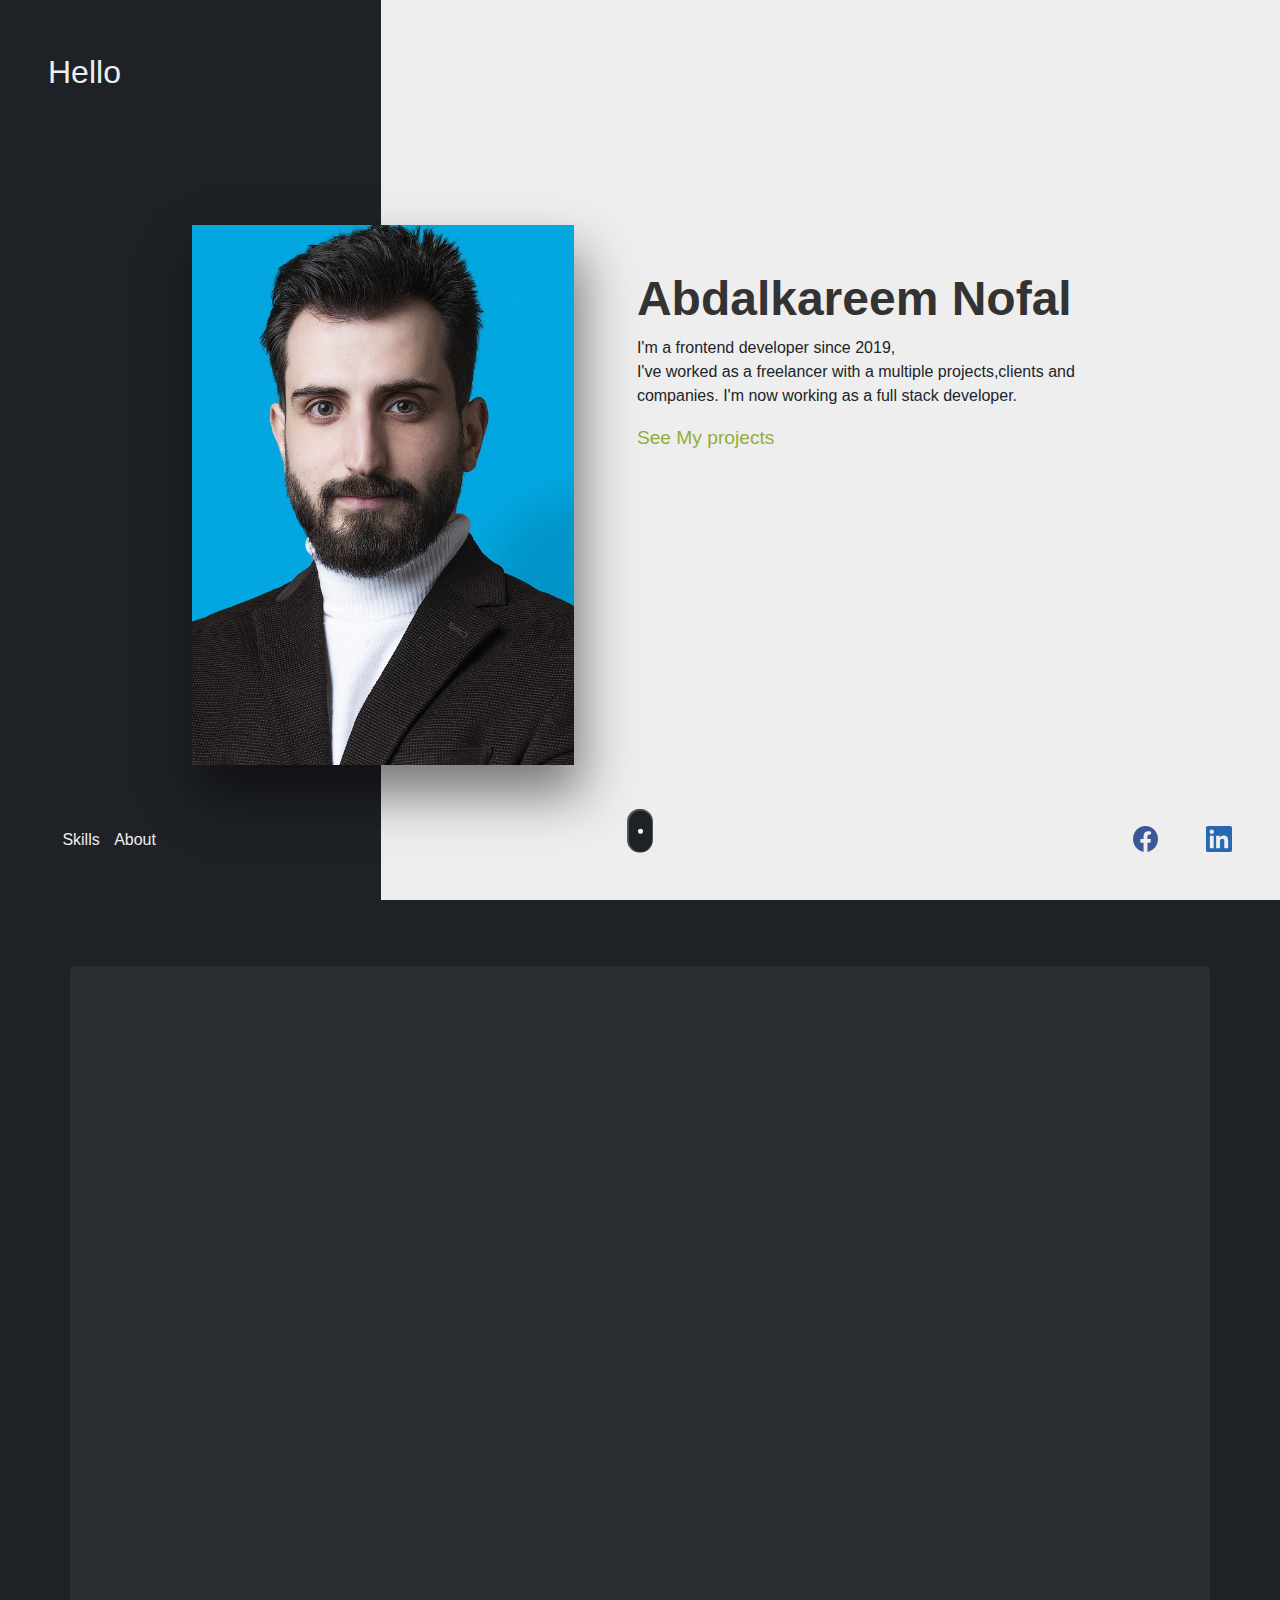
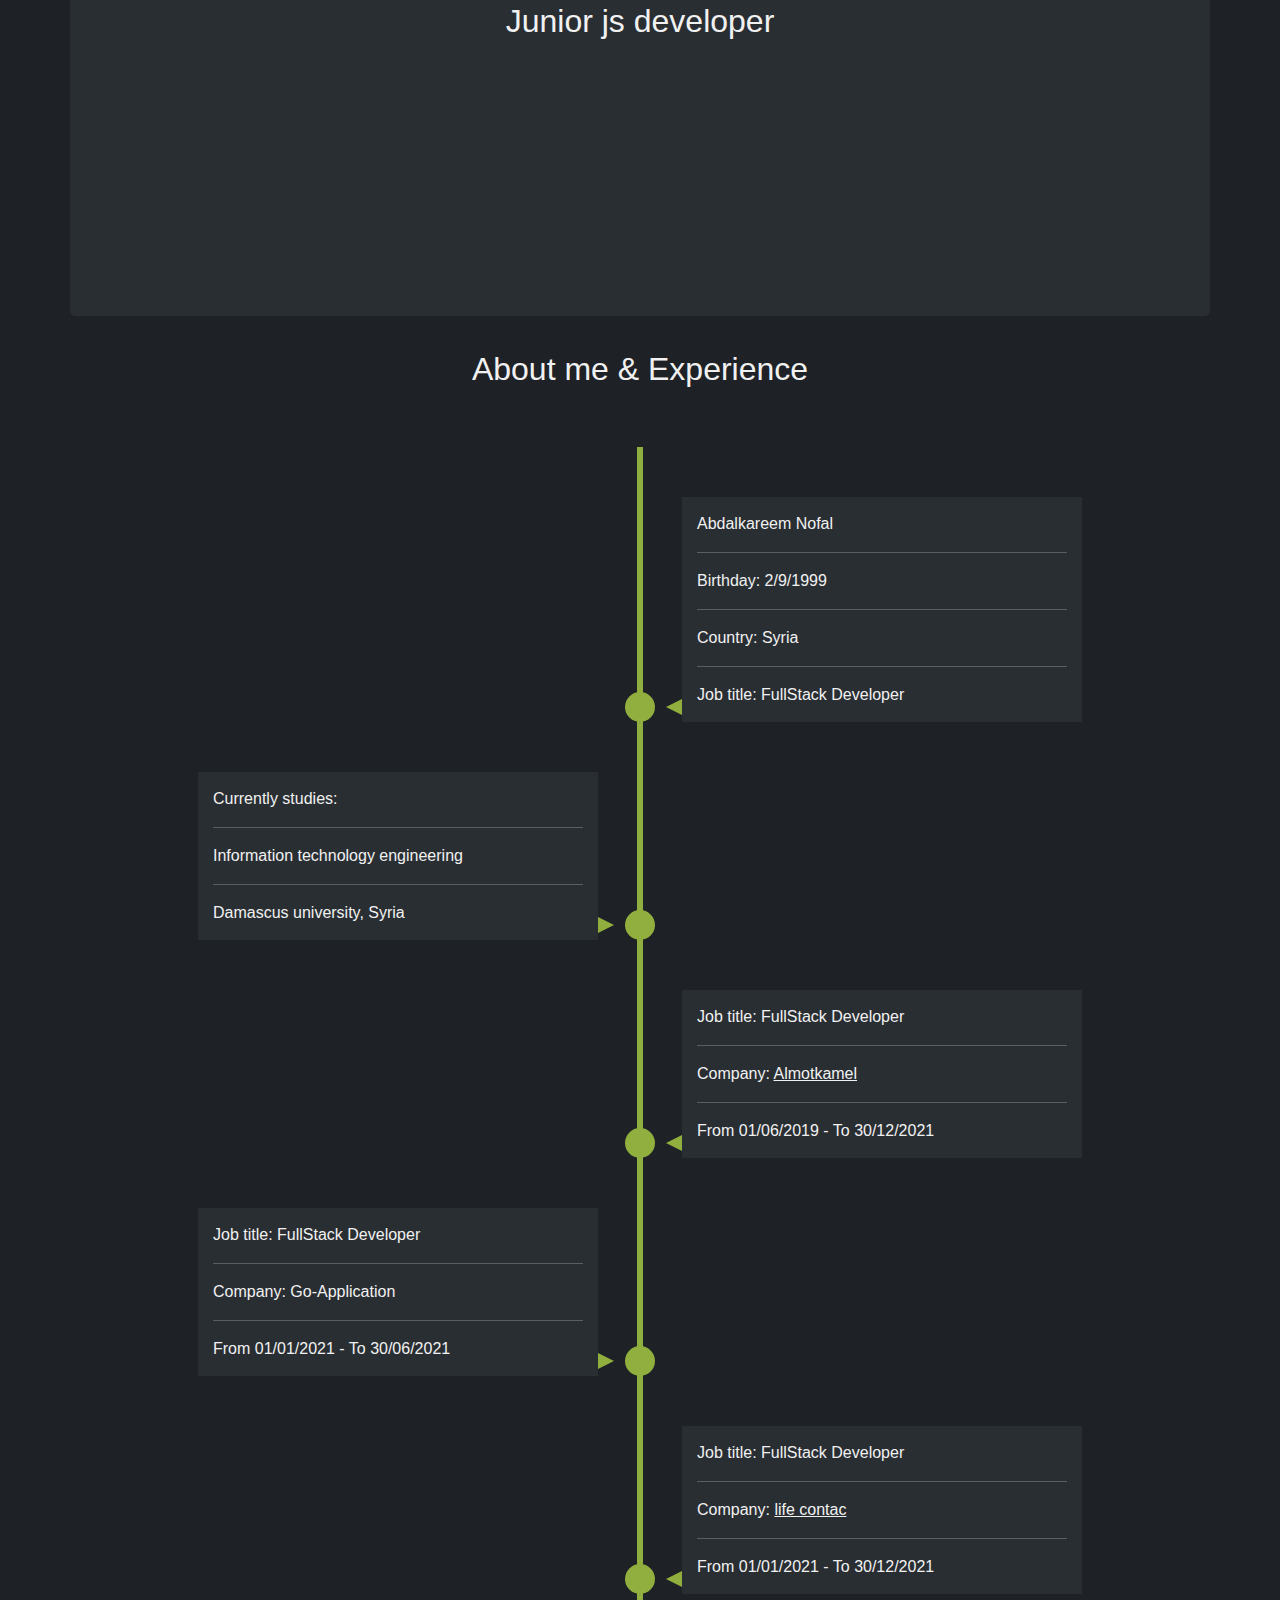
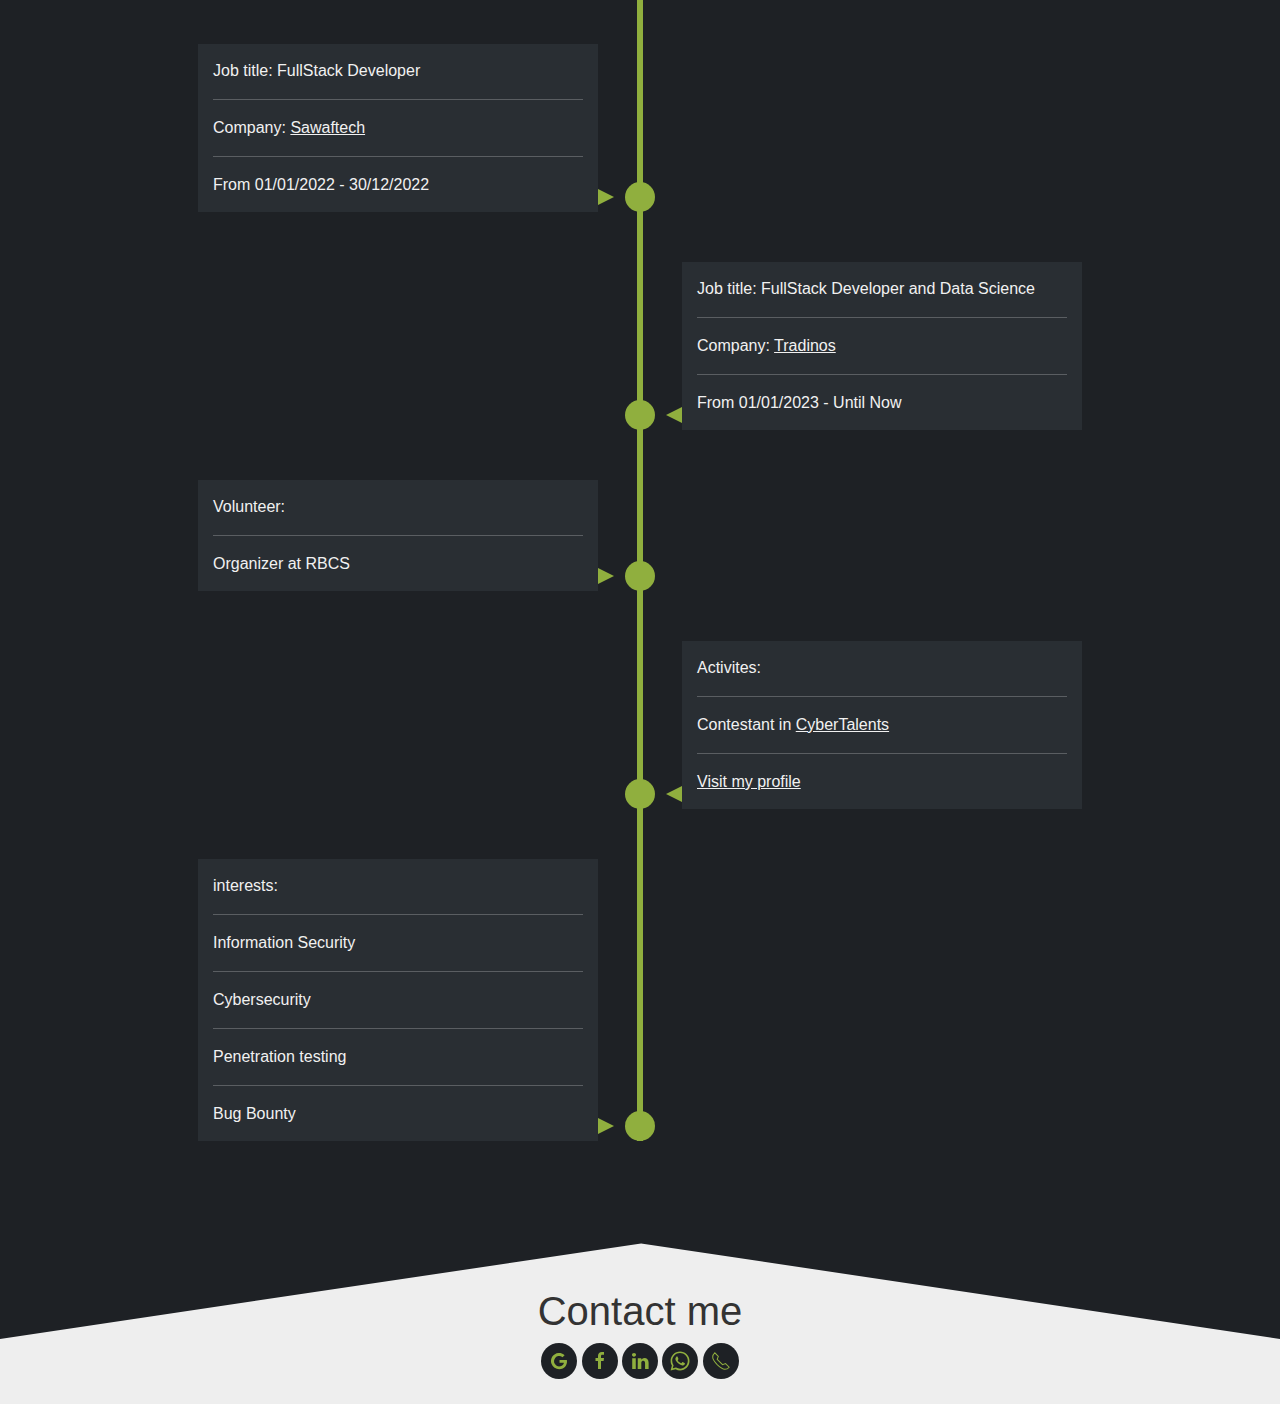
==== index.html @ e03458db "por" ====
<!DOCTYPE html>

<html lang="en" class="no-js"><head><meta http-equiv="Content-Type" content="text/html; charset=UTF-8"><style>.jquery-ripples { position: relative; z-index: 0; }</style>
    
    <meta name="viewport" content="width=device-width, initial-scale=1.0">
    <meta name="keywords" content="Frontend developer, Frontend, Front-end, web developement, web design, web designer, Freelancer, Frontend freelancer, React, Reactjs, Vue, VueJS">
    <meta http-equiv="X-UA-Compatible" content="ie=edge">
    <meta name="description" content="Abdalkareem Nofal, Frontend developer portfolio">
    <meta name="theme-color" content="#1e2125">
    <meta name="msapplication-navbutton-color" content="#1e2125">
    <meta name="apple-mobile-web-app-status-bar-style" content="#1e2125">
    <title>Abdalkareem Nofal</title>
    <link rel="stylesheet" type="text/css" href="./css/css">
    <link rel="stylesheet" href="./css/aos.css">
    <link rel="stylesheet" href="./css/uikit.min.css">
    <link rel="stylesheet" href="./css/bootstrap.min.css">
    <link rel="stylesheet" href="./css/style.css">
    <!-- Global site tag (gtag.js) - Google Analytics -->
    <script src="./files/f.txt"></script><script src="./files/f(1).txt" id="google_shimpl"></script><script async="" src="./js/js"></script>
    <script>
        window.dataLayer = window.dataLayer || [];
        function gtag(){dataLayer.push(arguments);}
        gtag('js', new Date());
        gtag('config', 'G-85FP126YG2');
    </script>
    <script data-ad-client="ca-pub-6898356428995171" async="" src="./files/f(2).txt" data-checked-head="true"></script>
<meta http-equiv="origin-trial" content="Az6AfRvI8mo7yiW5fLfj04W21t0ig6aMsGYpIqMTaX60H+b0DkO1uDr+7BrzMcimWzv/[base64]"><meta http-equiv="origin-trial" content="[base64]"><meta http-equiv="origin-trial" content="[base64]"><link rel="preload" href="./files/f(3).txt" as="script"><script type="text/javascript" src="./files/f(3).txt"></script></head>

<body data-aos-easing="ease" data-aos-duration="400" data-aos-delay="0" style="">
    <div class="preloader" style="display: none;">
        <div class="msg" style="animation-name: done;">Success</div>
        <div id="console"><p>&lt;link rel='stylesheet' href='css/style.css'&gt;</p><p>&lt;/head&gt;</p><p>&lt;body&gt;</p><p>&lt;h1&gt;Name: Abdalkareem Nofal&lt;/h1&gt;</p><p>&lt;h1&gt;Age: 24&lt;/h1&gt;</p><p>&lt;h1&gt;Job title: Frontend developer&lt;/h1&gt;</p><p>&lt;h1&gt;Nationality: Syrian&lt;/h1&gt;</p><p>&lt;h1&gt;Studying at faculty of information technology engineering, Damascus univerity</p><p>&lt;h1&gt;SKILLS:&lt;/h1&gt;</p><p>&lt;p&gt;HTML,HTML5,Canvas&lt;/p&gt;</p><p>&lt;p&gt;CSS,CSS3,Bootstrap,Uikit&lt;/p&gt;</p><p>&lt;p&gt;Javascript,jQuery&lt;/p&gt;</p><p>&lt;p&gt;PugJS,GulpJS,Webpack&lt;/p&gt;</p><p>&lt;p&gt;ReactJS,PreactJS,Gatsby,Material-ui,NextJS&lt;/p&gt;</p><p>&lt;p&gt;VueJS,NuxtJS,Vuetify&lt;/p&gt;</p><p>script src=jquery.js</p><p>script src=popper.js</p><p>script src=bootstrap.js</p><p>script src=uikit.js</p><p>script src=uikit-icons.js</p><p>script src=gsap.js</p><p>script src=particles.js</p><p>script src=aos.js</p><p>&lt;html&gt;</p><p>&lt;head&gt;</p><p>&lt;meta charset='UTF-8'&gt;</p><p>&lt;meta name='viewport' content='width=device-width, initial-scale=1.0'&gt;</p><p>&lt;title&gt;Abdalkareem Nofal&lt;/title&gt;</p><p>&lt;link rel='stylesheet' href='css/bootstrap.min.css'&gt;</p></div>
    </div>
    <section id="intro">
        <div class="containers">
            <div class="scroll-btn" style="opacity: 1; transform: translate(-50%, 0%) translate(0px, -2.2px);">
                <div class="mouse"></div>
            </div>
            <div class="left-container" style="width: 405px;">
                <div class="main-title" style="opacity: 1; transform: translate(0px, 0px);">Hello</div>
                <div class="info" style="opacity: 1; transform: translate(0px, 0px);">
                    <a href="#skillsS">Skills</a>
                    <a href="#about">About</a>
                </div>
            </div>
            <div class="right-container" style="opacity: 1; width: 956px;">
                <div class="first-block"></div>
                <div class="menu-container">
                    <div class="menu" style="opacity: 1; transform: translate(0px, 0px);">
                        <span></span>
                        <span></span>
                        <span></span>
                    </div>
                </div>
                <div class="story" style="opacity: 1; transform: translate(0px, 0px);">
                    <h1>Abdalkareem Nofal</h1>
                    <p>I'm a frontend developer since 2019,<br> I've worked as a freelancer with a multiple
                        projects,clients and companies. I'm now working as a full stack developer.
                    </p>
                    <a class="scrollTo" href="./pages/projects.html#projects">See My projects</a>
                    
                </div>
                <div class="social-container">
                    <li class="social">
                        <ul style="transform: translate(0px, 0px); opacity: 1;">
                            <a href="https://www.facebook.com/profile.php?id=100040370405775" target="_blank">
                                <img src="./images/facebook.svg" alt="">
                            </a>
                        </ul>
                        <ul style="transform: translate(0px, 0px); opacity: 1;">
                            <a href="https://www.linkedin.com/in/abdalkreem-nofal-61a94b1a9/" target="_blank">
                                <img src="./images/linkedin.svg" alt="">
                            </a>
                        </ul>
                    </li>
                </div>
            </div>
            <div class="center-container" style="transform: translate(0px, 0px); width: 382px;"></div>
        </div>
    </section>
    <section id="skills">
        <div class="container" id="particles-js">
            <div class="row" style="object-fit: contain;">
                
                <div class="skill" id="skillsS">
                    <div class="container-fluid">
                        <div class="row" style="object-fit: contain;">
                            <div class="col-md-12 text-center aos-init" data-aos="zoom-out">
                                <h2 class="mt-5">My techniques</h2>
                            </div>
                            <div class="col-md-3 col-sm-3 text-center aos-init" data-aos="zoom-out"  style="object-fit: contain;">
                                <img src="./images/html-5.svg" uk-tooltip="title: HTML, HTML5;pos: right" alt="" title="" aria-expanded="false" tabindex="0">
                            </div>

                            <div class="col-md-3 col-sm-3 text-center aos-init" data-aos="zoom-out"  style="object-fit: contain;">
                                <img src="./images/jquery-1.svg" class="jquery" uk-tooltip="title: JQuery;pos: right" alt="" title="" aria-expanded="false" tabindex="0">
                            </div>

                            <div class="col-md-3 col-sm-3 text-center aos-init" data-aos="zoom-in-up" style="object-fit: contain;">
                                <img src="./images/bootstrap-5-1.svg" uk-tooltip="title: Bootstrap CSS framework;pos: right" alt="" title="" aria-expanded="false" tabindex="0">
                            </div>
                            <div class="col-md-3 col-sm-3 text-center aos-init" data-aos="zoom-in-up" style="object-fit: contain;">
                                <img src="./images/javascript-4.svg" uk-tooltip="title: Javascript;pos: right" alt="" title="" aria-expanded="false" tabindex="0">
                            </div>
                            <div class="col-md-3 col-sm-3 text-center aos-init" data-aos="zoom-in-up" style="object-fit: contain;">
                                <img src="./images/php-logo.svg" class="jquery" uk-tooltip="title: PHP;pos: right" alt="" title="" aria-expanded="false" tabindex="0">
                            </div>
                            <div class="col-md-3 col-sm-3 text-center aos-init" data-aos="zoom-in-up" style="object-fit: contain;">
                                <img src="./images/python-logo.png" class="jquery" uk-tooltip="title: Python;pos: right" alt="" title="" aria-expanded="false" tabindex="0">
                            </div>
                            <div class="col-md-3 col-sm-3 text-center aos-init" data-aos="zoom-in-up" style="object-fit: contain;">
                                <img src="./images/css3.svg" class="jquery" uk-tooltip="title: CSS, CSS3;pos: right" alt="" title="" aria-expanded="false" tabindex="0" style="object-fit: contain;">
                            </div>
                            <!-- <div class="col-md-3 col-sm-3 text-center aos-init" data-aos="zoom-in-up">
                                <img src="./images/gulp.svg" uk-tooltip="title: GulpJS Task Runner;pos: left" alt="" title="" aria-expanded="false" tabindex="0">
                            </div>
                            <div class="col-md-3 col-sm-3 text-center aos-init" data-aos="zoom-out-up">
                                <img src="./images/gsap-greensock.svg" uk-tooltip="title: GreensockJS;pos: right" alt="" title="" aria-expanded="false" tabindex="0">
                            </div> -->
                            
                            <div class="col-md-3 col-sm-3 text-center aos-init" data-aos="zoom-out-up" style="object-fit: contain;">
                                <img src="./images/laravel.svg" uk-tooltip="title: Laravel framework;pos: left" title="" aria-expanded="false" tabindex="0">
                            </div>
                            <div class="col-md-3 col-sm-3 text-center aos-init" data-aos="zoom-out-up" style="object-fit: contain;">
                                <img src="./images/nodeJS.svg" uk-tooltip="title: Node JS;pos: left" title="" aria-expanded="false" tabindex="0">
                            </div>
                            <div class="col-md-3 col-sm-3 text-center aos-init" data-aos="zoom-out-up" style="object-fit: contain;">
                                <img src="./images/git.svg" uk-tooltip="title: Git version control;pos: right" class="jquery" title="" aria-expanded="false" tabindex="0">
                            </div>
                            <div class="col-md-3 col-sm-3 text-center aos-init" data-aos="zoom-out-up" style="object-fit: contain;">
                                <img src="./images/npm.svg" uk-tooltip="title: nodejs packages;pos: right" class="jquery" title="" aria-expanded="false" tabindex="0">
                            </div>
                            <div class="col-md-3 col-sm-3 text-center aos-init" data-aos="zoom-out-up" style="object-fit: contain;">
                                <img src="./images/babel-10.svg" uk-tooltip="title: ECMAScript;pos: right" class="jquery" title="" aria-expanded="false" tabindex="0">
                            </div>
                            <div class="col-md-3 col-sm-3 text-center aos-init" data-aos="zoom-out" style="object-fit: contain;">
                                <img src="./images/vue-9.svg" uk-tooltip="title: VueJS;pos: right" alt="" title="" aria-expanded="false" tabindex="0">
                            </div>

                            <div class="col-md-12 mt-5 text-center">
                                <h2>Junior js developer</h2>
                            </div>
                            <div class="col-md-3 col-sm-3 text-center aos-init" data-aos="zoom-out-up">
                                <img src="./images/material-ui-1.svg" uk-tooltip="title: MaterialUI - ReactJS;pos: right" alt="" title="" aria-expanded="false" tabindex="0">
                            </div>
                            <div class="col-md-3 col-sm-3 text-center aos-init" data-aos="zoom-out-up">
                                <img src="./images/vuetify.svg" uk-tooltip="title: Vuetify VueJS;pos: right" alt="" title="" aria-expanded="false" tabindex="0">
                            </div>
                            <div class="col-md-3 col-sm-3 text-center aos-init" data-aos="zoom-out">
                                <img src="./images/react-2.svg" uk-tooltip="title: ReactJS;pos: right" alt="" title="" aria-expanded="false" tabindex="0">
                            </div>
                            <!-- <div class="col-md-3 col-sm-3 text-center aos-init" data-aos="zoom-out">
                                <img src="./images/next-js-seeklogo.com.svg" uk-tooltip="title: Nextjs;pos: right" class="jquery" alt="" title="" aria-expanded="false" tabindex="0">
                            </div> -->
                            <!-- <div class="col-md-3 col-sm-3 text-center aos-init" data-aos="zoom-out">
                                <img src="./images/preact-seeklogo.com.svg" uk-tooltip="title: PreactJS;pos: right" alt="" title="" aria-expanded="false" tabindex="0">
                            </div> -->
                            <!-- <div class="col-md-3 col-sm-3 text-center aos-init" data-aos="zoom-out">
                                <img src="./images/Gatsby-Logo.svg" class="nuxt" uk-tooltip="title: Gatsby with ReactJS;pos: left" alt="" title="" aria-expanded="false" tabindex="0">
                            </div> -->
                           
                            <!-- <div class="col-md-3 col-sm-3 text-center aos-init" data-aos="zoom-out">
                                <img src="./images/nuxtjs-ar21.svg" class="nuxt" uk-tooltip="title: NuxtJS;pos: right" alt="" title="" aria-expanded="false" tabindex="0">
                            </div> -->
                            <div class="col-md-3 col-sm-3 text-center aos-init" data-aos="zoom-out">
                                <img src="./images/mongodb.svg" uk-tooltip="title: MongoDB;pos: right" alt="" title="" aria-expanded="false" tabindex="0">
                            </div>
                            <div class="col-md-3 col-sm-3 text-center aos-init" data-aos="zoom-out">
                                <img src="./images/webpack-icon.svg" uk-tooltip="title: Webpack;pos: right" alt="" title="" aria-expanded="false" tabindex="0">
                            </div>
                            
                        </div>
                    </div>
                </div>
                <section class="timeline">
                    <div class="text-center" id="about">
                        <h2>About me &amp; Experience</h2>
                    </div>
                    <ul>
                        <li class="in-view">
                            <div>
                                Abdalkareem Nofal
                                <hr>
                                Birthday: 2/9/1999
                                <hr>
                                Country: Syria
                                <hr>
                                Job title: FullStack Developer
                            </div>
                        </li>
                        <li class="in-view">
                            <div>
                                Currently studies:
                                <hr>
                                Information technology engineering
                                <hr>
                                Damascus university, Syria
                            </div>
                        </li>
                       
                        <li class="in-view">
                            <div>
                                Job title: FullStack Developer
                                <hr>
                                Company: <a href="https://almotkamel.com/" target="_blank" class="text-decoration-underline">Almotkamel</a>
                                <hr>
                                From 01/06/2019 - To 30/12/2021
                                
                            </div>
                        </li>
                        <li class="in-view">
                            <div>
                                Job title: FullStack Developer
                                <hr>
                                Company: Go-Application
                                <hr>
                                From 01/01/2021 - To 30/06/2021
                            </div>
                        </li>
                        <li class="in-view">
                            <div>
                                Job title: FullStack Developer
                                <hr>
                                Company:  <a href="https://www.lifecontac.com/" target="_blank" class="text-decoration-underline">life contac</a>
                                <hr>
                                From 01/01/2021 - To 30/12/2021
                            </div>
                        </li>
                        <li class="in-view">
                            <div>
                                Job title: FullStack Developer
                                <hr>
                                Company: <a href="https://sawaftech.com/" target="_blank" class="text-decoration-underline">Sawaftech</a>
                                <hr>
                                From 01/01/2022 - 30/12/2022
                            </div>
                        </li>
                        <li class="in-view">
                            <div>
                                Job title: FullStack Developer and Data Science
                                <hr>
                                Company: <a href="https://tradinos.com/" target="_blank" class="text-decoration-underline">Tradinos</a>
                                <hr>
                                From 01/01/2023 - Until Now
                            </div>
                        </li>
                        <li class="in-view">
                            <div>
                                Volunteer:
                                <hr>
                                Organizer at RBCS
                               </div>
                        </li>
                        <li class="in-view">
                            <div>
                                Activites:
                                <hr>
                                Contestant in <a href="https://cybertalents.com/" target="_blank" class="text-decoration-underline">CyberTalents</a>
                                <hr>
                                <a class="text-decoration-underline" target="_blank" href="https://cybertalents.com/members/abdalkreemNofal/profile">Visit my profile</a>
                            </div>
                        </li>
                        <li class="in-view">
                            <div>
                                interests:
                                <hr>
                                Information Security
                                <hr>
                                Cybersecurity
                                <hr>
                                Penetration testing
                                <hr>
                                Bug Bounty
                            </div>
                        </li>
                    </ul>
                </section>
            </div>
        <canvas class="particles-js-canvas-el" width="1356" height="5121" style="width: 100%; height: 100%;"></canvas></div>
    </section>
    <section id="contact">
        <div class="custom-shape-divider-top-1613751319">
            <svg data-name="Layer 1" xmlns="http://www.w3.org/2000/svg" viewBox="0 0 1200 120" preserveAspectRatio="none">
                <path d="M598.97 114.72L0 0 0 120 1200 120 1200 0 598.97 114.72z" class="shape-fill"></path>
            </svg>
        </div>
        <div class="text-center pt-5">
            <h1>Contact me</h1>
        </div>
        <div class="content">
            <a href="abdalkreemnofal09565@gmail.com" class="uk-icon-button uk-icon" uk-icon="google"><svg width="20" height="20" viewBox="0 0 20 20" xmlns="http://www.w3.org/2000/svg" data-svg="google"><path d="M17.86,9.09 C18.46,12.12 17.14,16.05 13.81,17.56 C9.45,19.53 4.13,17.68 2.47,12.87 C0.68,7.68 4.22,2.42 9.5,2.03 C11.57,1.88 13.42,2.37 15.05,3.65 C15.22,3.78 15.37,3.93 15.61,4.14 C14.9,4.81 14.23,5.45 13.5,6.14 C12.27,5.08 10.84,4.72 9.28,4.98 C8.12,5.17 7.16,5.76 6.37,6.63 C4.88,8.27 4.62,10.86 5.76,12.82 C6.95,14.87 9.17,15.8 11.57,15.25 C13.27,14.87 14.76,13.33 14.89,11.75 L10.51,11.75 L10.51,9.09 L17.86,9.09 L17.86,9.09 Z"></path></svg></a>
            <a href="https://www.facebook.com/profile.php?id=100040370405775" target="_blank" class="uk-icon-button uk-icon" uk-icon="facebook"><svg width="20" height="20" viewBox="0 0 20 20" xmlns="http://www.w3.org/2000/svg" data-svg="facebook"><path d="M11,10h2.6l0.4-3H11V5.3c0-0.9,0.2-1.5,1.5-1.5H14V1.1c-0.3,0-1-0.1-2.1-0.1C9.6,1,8,2.4,8,5v2H5.5v3H8v8h3V10z"></path></svg></a>
            <a href="https://www.linkedin.com/in/abdalkreem-nofal-61a94b1a9/" target="_blank" class="uk-icon-button uk-icon" uk-icon="linkedin"><svg width="20" height="20" viewBox="0 0 20 20" xmlns="http://www.w3.org/2000/svg" data-svg="linkedin"><path d="M5.77,17.89 L5.77,7.17 L2.21,7.17 L2.21,17.89 L5.77,17.89 L5.77,17.89 Z M3.99,5.71 C5.23,5.71 6.01,4.89 6.01,3.86 C5.99,2.8 5.24,2 4.02,2 C2.8,2 2,2.8 2,3.85 C2,4.88 2.77,5.7 3.97,5.7 L3.99,5.7 L3.99,5.71 L3.99,5.71 Z"></path><path d="M7.75,17.89 L11.31,17.89 L11.31,11.9 C11.31,11.58 11.33,11.26 11.43,11.03 C11.69,10.39 12.27,9.73 13.26,9.73 C14.55,9.73 15.06,10.71 15.06,12.15 L15.06,17.89 L18.62,17.89 L18.62,11.74 C18.62,8.45 16.86,6.92 14.52,6.92 C12.6,6.92 11.75,7.99 11.28,8.73 L11.3,8.73 L11.3,7.17 L7.75,7.17 C7.79,8.17 7.75,17.89 7.75,17.89 L7.75,17.89 L7.75,17.89 Z"></path></svg></a>
            <a href="https://wa.me/+963998554866/?text=Hello%20Abdalkareem!" target="_blank" class="uk-icon-button uk-icon" uk-icon="whatsapp"><svg width="20" height="20" viewBox="0 0 20 20" xmlns="http://www.w3.org/2000/svg" data-svg="whatsapp"><path d="M16.7,3.3c-1.8-1.8-4.1-2.8-6.7-2.8c-5.2,0-9.4,4.2-9.4,9.4c0,1.7,0.4,3.3,1.3,4.7l-1.3,4.9l5-1.3c1.4,0.8,2.9,1.2,4.5,1.2 l0,0l0,0c5.2,0,9.4-4.2,9.4-9.4C19.5,7.4,18.5,5,16.7,3.3 M10.1,17.7L10.1,17.7c-1.4,0-2.8-0.4-4-1.1l-0.3-0.2l-3,0.8l0.8-2.9 l-0.2-0.3c-0.8-1.2-1.2-2.7-1.2-4.2c0-4.3,3.5-7.8,7.8-7.8c2.1,0,4.1,0.8,5.5,2.3c1.5,1.5,2.3,3.4,2.3,5.5 C17.9,14.2,14.4,17.7,10.1,17.7 M14.4,11.9c-0.2-0.1-1.4-0.7-1.6-0.8c-0.2-0.1-0.4-0.1-0.5,0.1c-0.2,0.2-0.6,0.8-0.8,0.9 c-0.1,0.2-0.3,0.2-0.5,0.1c-0.2-0.1-1-0.4-1.9-1.2c-0.7-0.6-1.2-1.4-1.3-1.6c-0.1-0.2,0-0.4,0.1-0.5C8,8.8,8.1,8.7,8.2,8.5 c0.1-0.1,0.2-0.2,0.2-0.4c0.1-0.2,0-0.3,0-0.4C8.4,7.6,7.9,6.5,7.7,6C7.5,5.5,7.3,5.6,7.2,5.6c-0.1,0-0.3,0-0.4,0 c-0.2,0-0.4,0.1-0.6,0.3c-0.2,0.2-0.8,0.8-0.8,2c0,1.2,0.8,2.3,1,2.4c0.1,0.2,1.7,2.5,4,3.5c0.6,0.2,1,0.4,1.3,0.5 c0.6,0.2,1.1,0.2,1.5,0.1c0.5-0.1,1.4-0.6,1.6-1.1c0.2-0.5,0.2-1,0.1-1.1C14.8,12.1,14.6,12,14.4,11.9"></path></svg></a>
            <a href="tel: +963998554866" class="uk-icon-button uk-icon" uk-icon="receiver"><svg width="20" height="20" viewBox="0 0 20 20" xmlns="http://www.w3.org/2000/svg" data-svg="receiver"><path fill="none" stroke="#000" stroke-width="1.01" d="M6.189,13.611C8.134,15.525 11.097,18.239 13.867,18.257C16.47,18.275 18.2,16.241 18.2,16.241L14.509,12.551L11.539,13.639L6.189,8.29L7.313,5.355L3.76,1.8C3.76,1.8 1.732,3.537 1.7,6.092C1.667,8.809 4.347,11.738 6.189,13.611"></path></svg></a>
        </div>
    </section>
    <script src="./js/jquery-3.5.1.min.js"></script>
    <script src="./js/popper.min.js"></script>
    <script src="./js/bootstrap.min.js"></script>
    <script src="./js/uikit.min.js"></script>
    <script src="./js/uikit-icons.min.js"></script>
    <script src="./js/gsap.min.js"></script>
    <script src="./js/particles.min.js"></script>
    <script src="./js/aos.js"></script>
    <script src="./js/jquery.ripples-min.js"></script>
    <script type="text/javascript">
        var intervalID = window.setInterval(updateScreen, 200);
        var c = document.getElementById("console");
        var txt = [
            "<html>",
            "<head>",
            "<meta charset='UTF-8'>",
            "<meta name='viewport' content='width=device-width, initial-scale=1.0'>",
            "<title>Abdalkareem Nofal</title>",
            "<link rel='stylesheet' href='css/bootstrap.min.css'>",
            "<link rel='stylesheet' href='css/style.css'>",
            "</head>",
            "<body>",
            "<h1>Name: Abdalkareem Nofal</h1>",
            "<h1>Age: 24</h1>",
            "<h1>Job title: FullStack developer and data science </h1>",
            "<h1>Nationality: Syrian</h1>",
            "<h1>Studying at faculty of information technology engineering, Damascus univerity",
            "<h1>SKILLS:</h1>",
            "<p>HTML,HTML5,Canvas</p>",
            "<p>CSS,CSS3,Bootstrap,Uikit</p>",
            "<p>Javascript,jQuery</p>",
            "<p>vite,Webpack</p>",
            "<p>ReactJS,Material-ui,NextJS</p>",
            "<p>Laravel,Django,database</p>",
            "<p>VueJS,NuxtJS,Vuetify</p>",
            "<p>NodeJS, mongoDB</p>",
            "script src=jquery.js",
            "script src=bootstrap.js",

        ];
        var docfrag = document.createDocumentFragment();
        function updateScreen() {
            //Shuffle the "txt" array
            txt.push(txt.shift());
            //Rebuild document fragment
            txt.forEach(function (e) {
                var p = document.createElement("p");
                p.textContent = e;
                docfrag.appendChild(p);
            });
            //Clear DOM body
            while (c.firstChild) {
                c.removeChild(c.firstChild);
            }
            c.appendChild(docfrag);
        }

    </script>
    <script type="text/javascript">
        if (window.matchMedia("(max-width: 1000px)").matches) {
            $('.col-md-3').removeAttr("data-aos");
            $('.col-md-12').removeAttr("data-aos");
            $('.skill .col-md-3').css("width", "33.333%");
            $('.timeline ul li').addClass('in-view');
            $('.codepen').removeClass("data-default-tab").attr("data-default-tab", "result");
        }
        $(document).ready(function () {
            $('.scrollTo').click(function () {
                $('.visible').removeClass("visible");
                $('#projects').addClass("visible");
            });

            setTimeout(function () {
                clearInterval(intervalID);
                $('.msg').html("Success");
                $('.msg').css("animationName", "done");
                setTimeout(function () {
                    $('.preloader').slideUp();
                }, 500);
            }, 6000);

            setTimeout(function () {
                if (window.matchMedia("(min-width: 1000px)").matches) {
                    AOS.init();
                    TweenMax.from(".left-container", 2, {
                        width: "0",
                        ease: Expo.easeInOut
                    });
                    TweenMax.from(".right-container", 2, {
                        delay: 1.5,
                        width: "0",
                        opacity: "0",
                        ease: Expo.easeInOut
                    });
                    TweenMax.from(".center-container", 2, {
                        delay: 3,
                        width: "0",
                        x: -20,
                        ease: Expo.easeInOut
                    });
                    TweenMax.from(".main-title", 2, {
                        delay: 1.5,
                        y: 20,
                        opacity: 0,
                        ease: Expo.easeInOut
                    });
                    TweenMax.from(".info", 2, {
                        delay: 1.5,
                        y: 50,
                        opacity: 0,
                        scale: 2.5,
                        ease: Expo.easeInOut
                    });
                    TweenMax.from(".scroll-btn", 2, {
                        delay: 4.2,
                        y: 0,
                        opacity: 0,
                        scale: 2.5,
                        ease: Expo.easeInOut
                    });
                    TweenMax.from(".story", 2, {
                        delay: 2.5,
                        y: 20,
                        opacity: 0,
                        ease: Expo.easeInOut
                    });
                    TweenMax.from(".menu", 2, {
                        delay: 3.5,
                        y: 20,
                        opacity: 0,
                        rotation: 90,
                        ease: Expo.easeInOut
                    });
                    TweenMax.staggerFrom(
                        ".social ul",
                        2,
                        {
                            delay: 3.8,
                            opacity: 0,
                            y: 20,
                            ease: Expo.easeInOut
                        },
                        0.1
                    );

                    var items = document.querySelectorAll(".timeline li");
                    // check if an element is in viewport
                    function isElementInViewport(el) {
                        var rect = el.getBoundingClientRect();
                        return (
                            rect.top >= 0 &&
                            rect.left >= 0 &&
                            rect.bottom <= (window.innerHeight || document.documentElement.clientHeight) &&
                            rect.right <= (window.innerWidth || document.documentElement.clientWidth)
                        );
                    }

                    function callbackFunc() {
                        for (var i = 0; i < items.length; i++) {
                            if (isElementInViewport(items[i])) {
                                items[i].classList.add("in-view");
                            }
                        }
                    }

                    // listen for events
                    window.addEventListener("load", callbackFunc);
                    window.addEventListener("resize", callbackFunc);
                    window.addEventListener("scroll", callbackFunc);

                    particlesJS("particles-js", { "particles": { "number": { "value": 100, "density": { "enable": true, "value_area": 800 } }, "color": { "value": "#9acc14" }, "shape": { "type": "circle", "stroke": { "width": 0, "color": "#000000" }, "polygon": { "nb_sides": 5 }, "image": { "src": "img/github.svg", "width": 100, "height": 100 } }, "opacity": { "value": 0.5, "random": false, "anim": { "enable": false, "speed": 1, "opacity_min": 0.1, "sync": false } }, "size": { "value": 1, "random": true, "anim": { "enable": false, "speed": 40, "size_min": 0.1, "sync": false } }, "line_linked": { "enable": true, "distance": 150, "color": "#9acc14", "opacity": 0.4, "width": 1 }, "move": { "enable": true, "speed": 2, "direction": "none", "random": false, "straight": false, "out_mode": "out", "bounce": false, "attract": { "enable": false, "rotateX": 600, "rotateY": 1200 } } }, "interactivity": { "detect_on": "canvas", "events": { "onhover": { "enable": false, "mode": "repulse" }, "onclick": { "enable": false, "mode": "push" }, "resize": true }, "modes": { "grab": { "distance": 400, "line_linked": { "opacity": 1 } }, "bubble": { "distance": 400, "size": 40, "duration": 2, "opacity": 8, "speed": 3 }, "repulse": { "distance": 200, "duration": 0.4 }, "push": { "particles_nb": 4 }, "remove": { "particles_nb": 2 } } }, "retina_detect": true });
                }
                else {
                    particlesJS("particles-js", { "particles": { "number": { "value": 100, "density": { "enable": true, "value_area": 800 } }, "color": { "value": "#9acc14" }, "shape": { "type": "circle", "stroke": { "width": 0, "color": "#000000" }, "polygon": { "nb_sides": 5 }, "image": { "src": "img/github.svg", "width": 100, "height": 100 } }, "opacity": { "value": 0.5, "random": false, "anim": { "enable": false, "speed": 1, "opacity_min": 0.1, "sync": false } }, "size": { "value": 1, "random": true, "anim": { "enable": false, "speed": 40, "size_min": 0.1, "sync": false } }, "line_linked": { "enable": true, "distance": 150, "color": "#9acc14", "opacity": 0.4, "width": 1 }, "move": { "enable": false, "speed": 2, "direction": "none", "random": false, "straight": false, "out_mode": "out", "bounce": false, "attract": { "enable": false, "rotateX": 600, "rotateY": 1200 } } }, "interactivity": { "detect_on": "canvas", "events": { "onhover": { "enable": false, "mode": "repulse" }, "onclick": { "enable": false, "mode": "push" }, "resize": true }, "modes": { "grab": { "distance": 400, "line_linked": { "opacity": 1 } }, "bubble": { "distance": 400, "size": 40, "duration": 2, "opacity": 8, "speed": 3 }, "repulse": { "distance": 200, "duration": 0.4 }, "push": { "particles_nb": 4 }, "remove": { "particles_nb": 2 } } }, "retina_detect": true });
                }

            }, 6500);

        });
    </script>



<!-- <ins class="adsbygoogle adsbygoogle-noablate" data-adsbygoogle-status="done" style="display: none !important;" data-ad-status="unfilled"><div id="aswift_0_host" style="border: none; height: 0px; width: 0px; margin: 0px; padding: 0px; position: relative; visibility: visible; background-color: transparent; display: inline-block;" tabindex="0" title="Advertisement" aria-label="Advertisement"><iframe id="aswift_0" name="aswift_0" style="left:0;position:absolute;top:0;border:0;width:undefinedpx;height:undefinedpx;" sandbox="allow-forms allow-popups allow-popups-to-escape-sandbox allow-same-origin allow-scripts allow-top-navigation-by-user-activation" frameborder="0" marginwidth="0" marginheight="0" vspace="0" hspace="0" allowtransparency="true" scrolling="no" src="./pages/ads.html" data-google-container-id="a!1" data-load-complete="true"></iframe></div></ins><iframe src="./pages/aframe.html" width="0" height="0" style="display: none;"></iframe></body><iframe id="google_esf" name="google_esf" src="./pages/zrt_lookup.html" style="display: none;"></iframe></html> -->
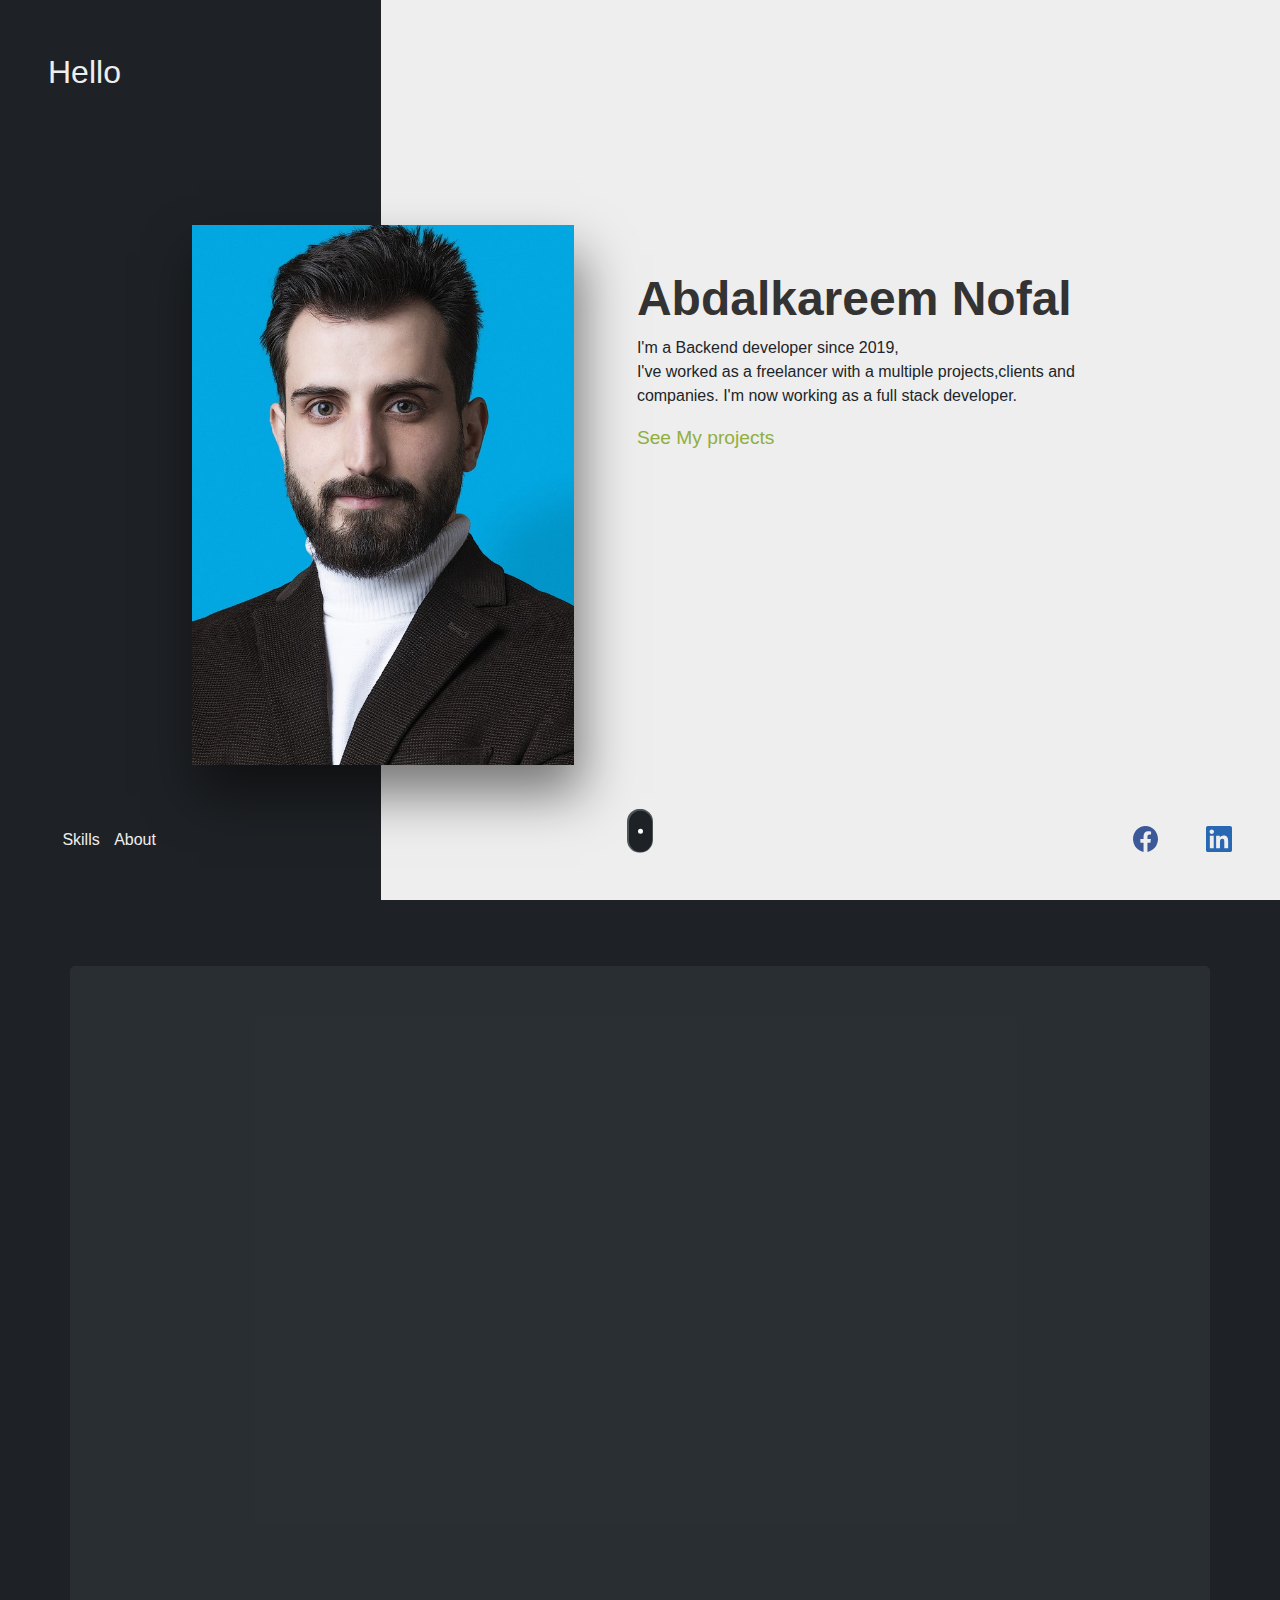
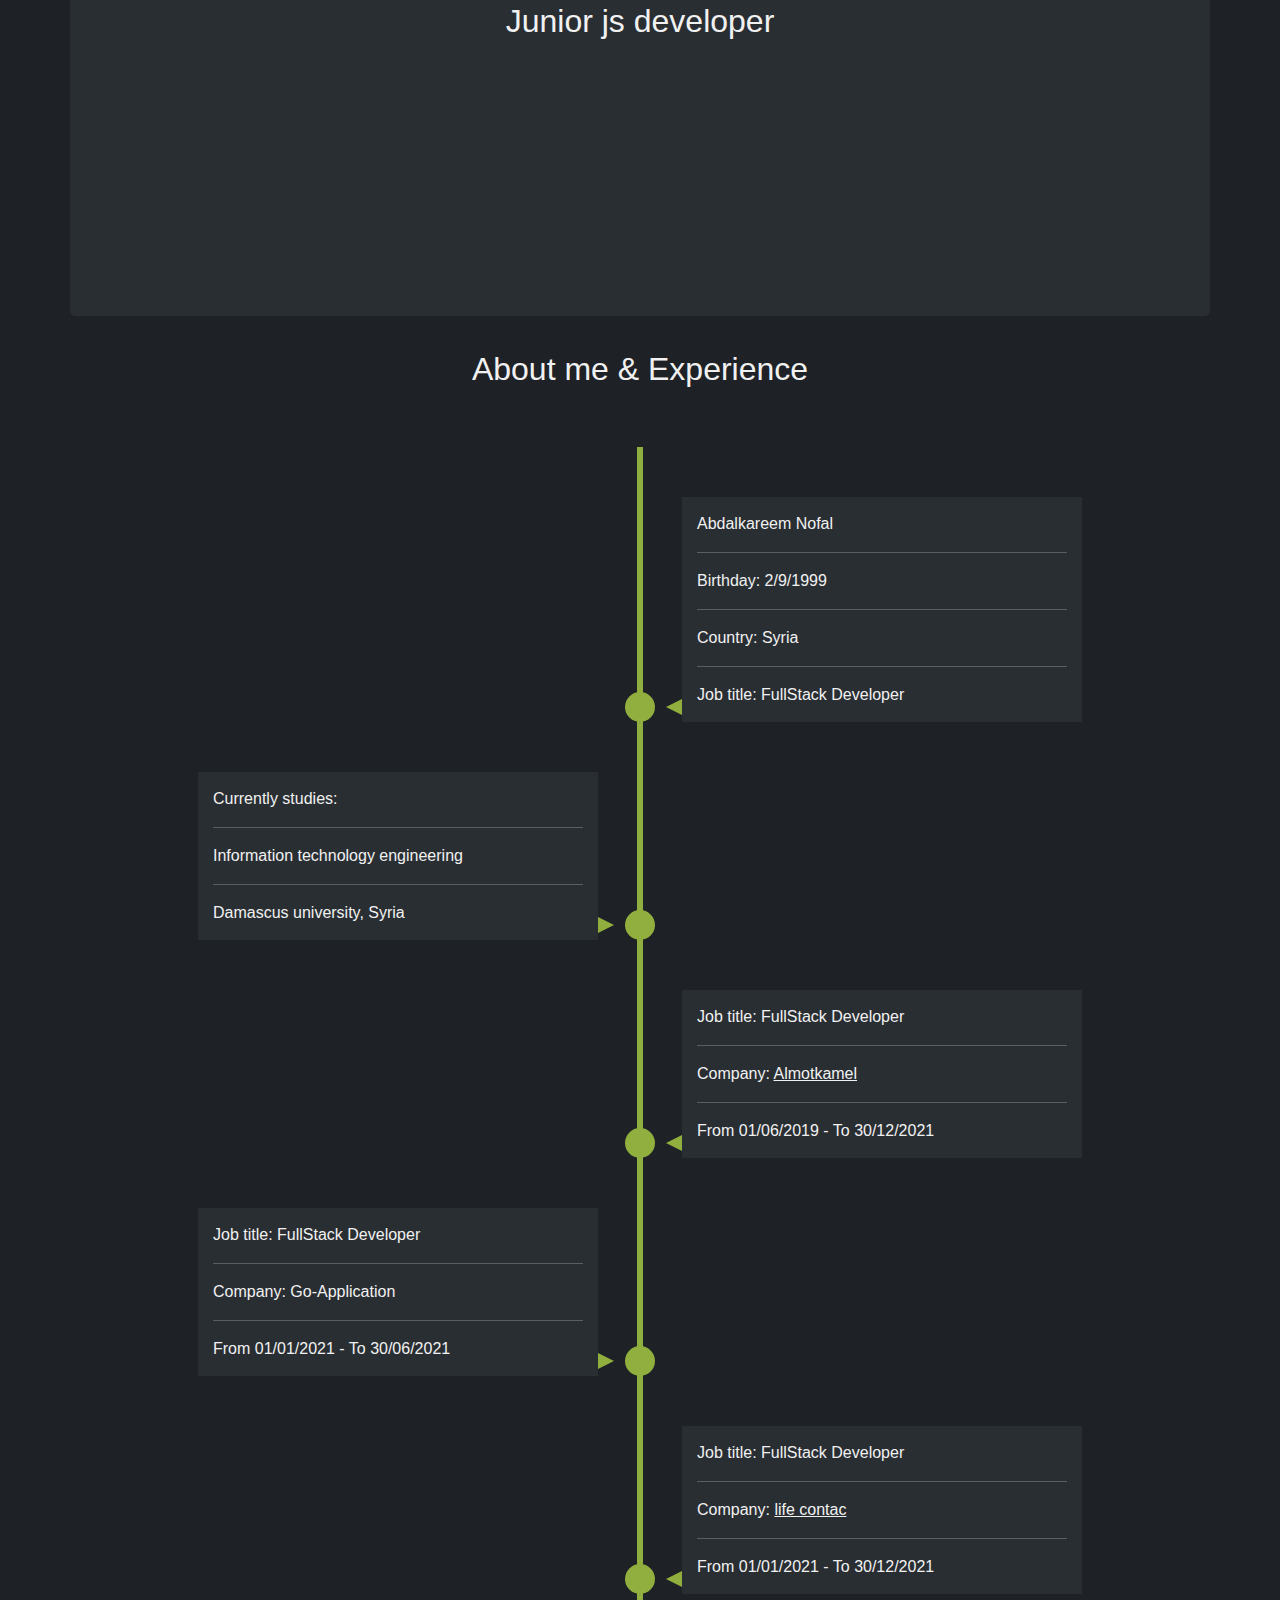
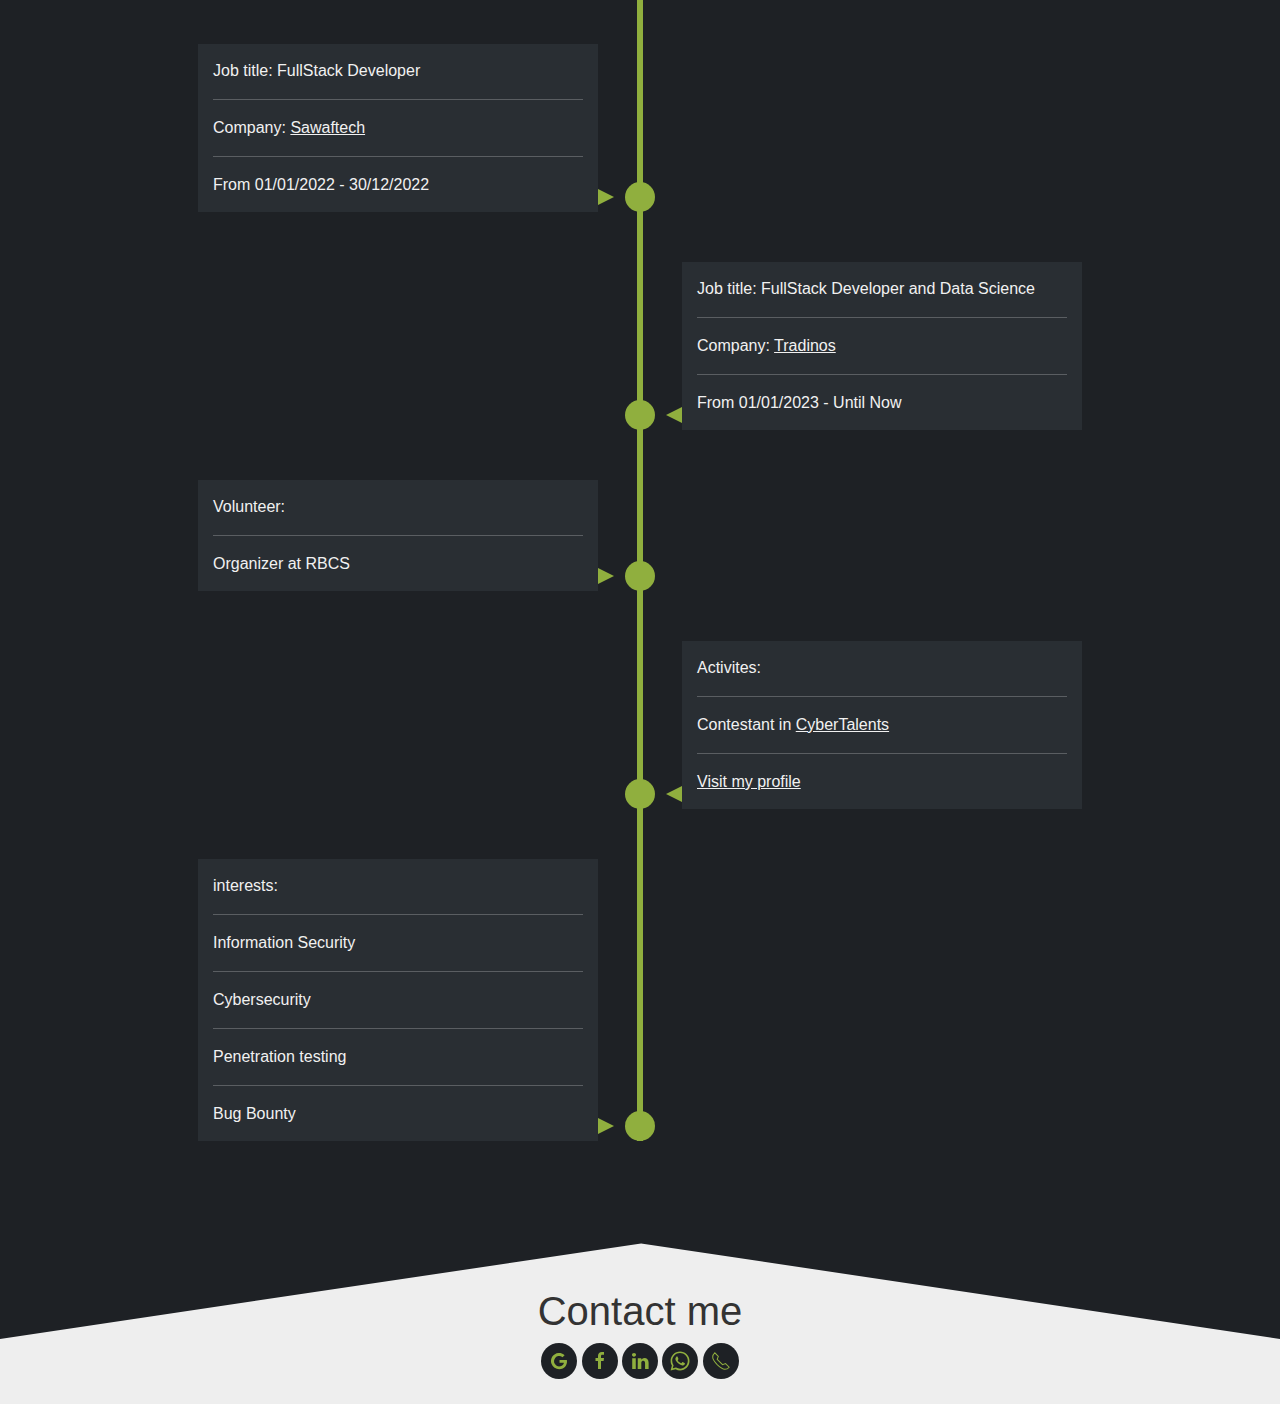
==== commit 1d9cb18c: "por" ====
--- a/index.html
+++ b/index.html
@@ -54,7 +54,7 @@
                 </div>
                 <div class="story" style="opacity: 1; transform: translate(0px, 0px);">
                     <h1>Abdalkareem Nofal</h1>
-                    <p>I'm a frontend developer since 2019,<br> I've worked as a freelancer with a multiple
+                    <p>I'm a Backend developer since 2019,<br> I've worked as a freelancer with a multiple
                         projects,clients and companies. I'm now working as a full stack developer.
                     </p>
                     <a class="scrollTo" href="./pages/projects.html#projects">See My projects</a>
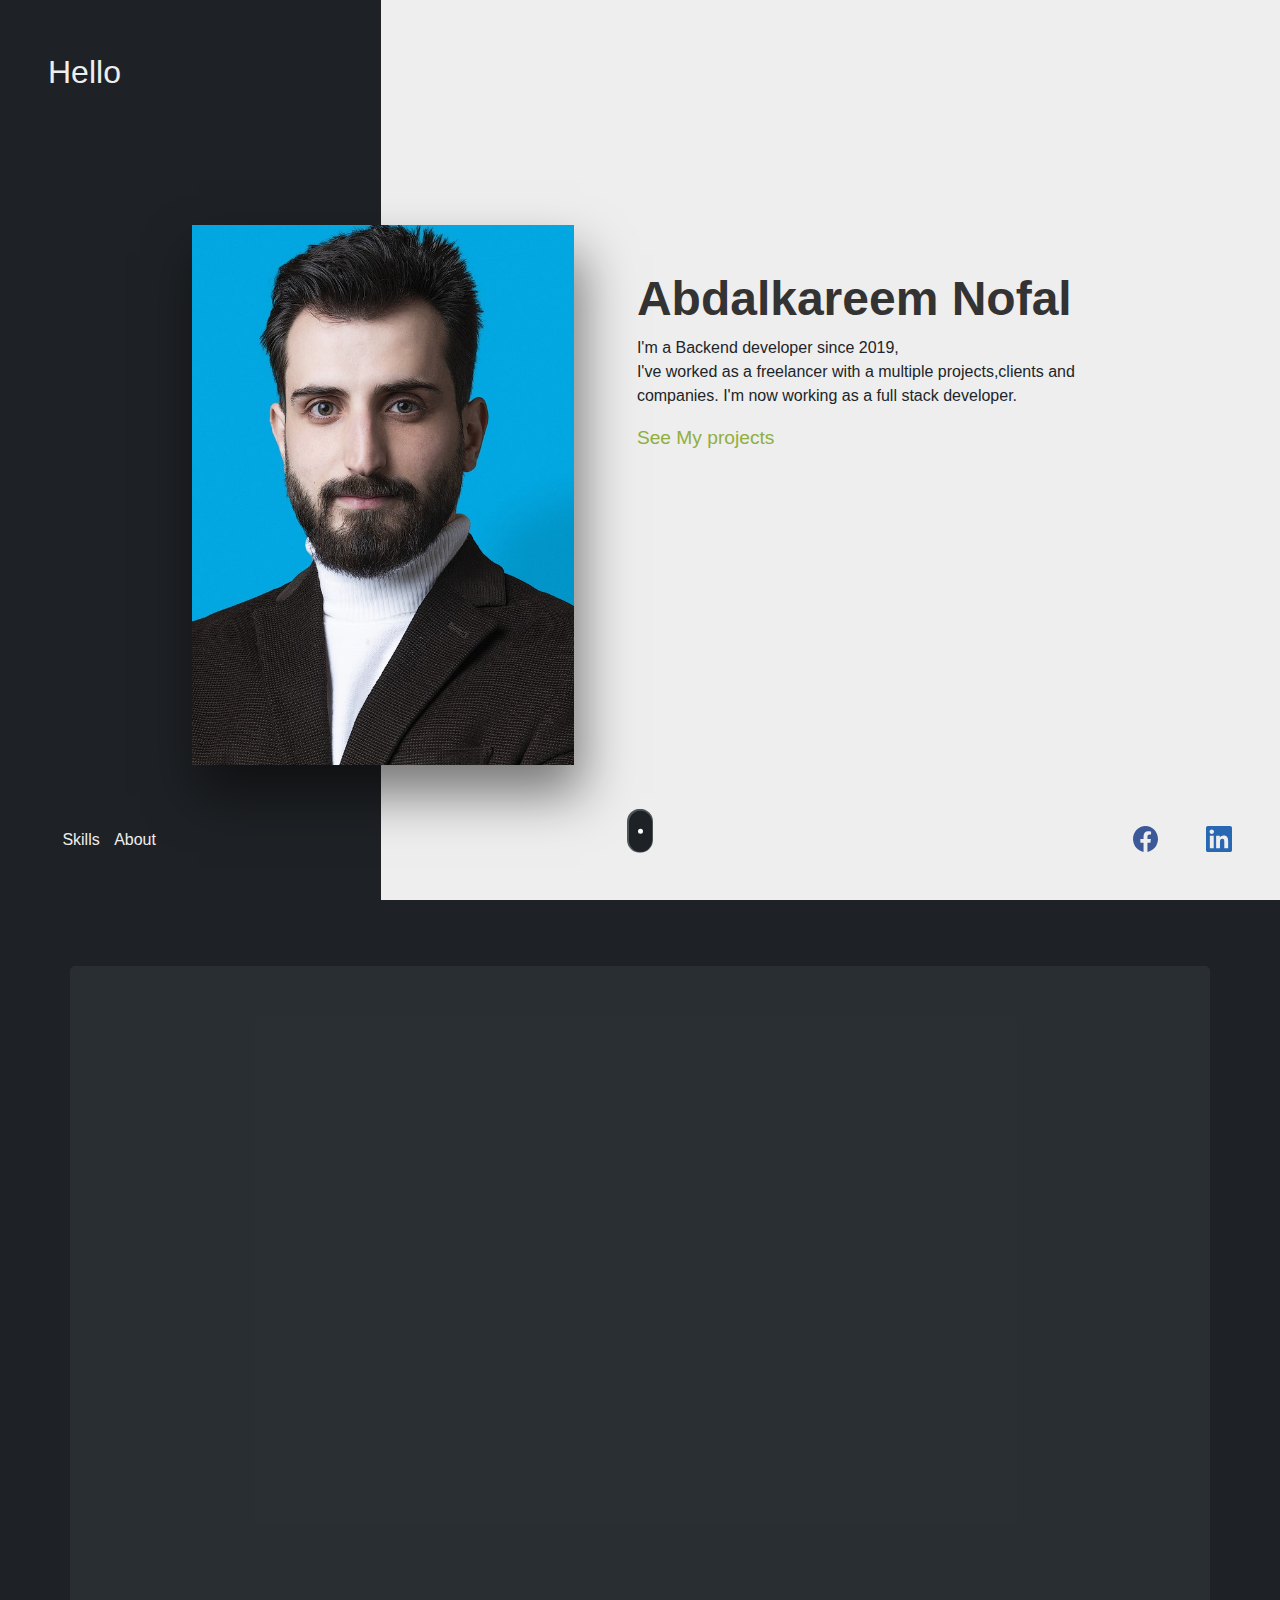
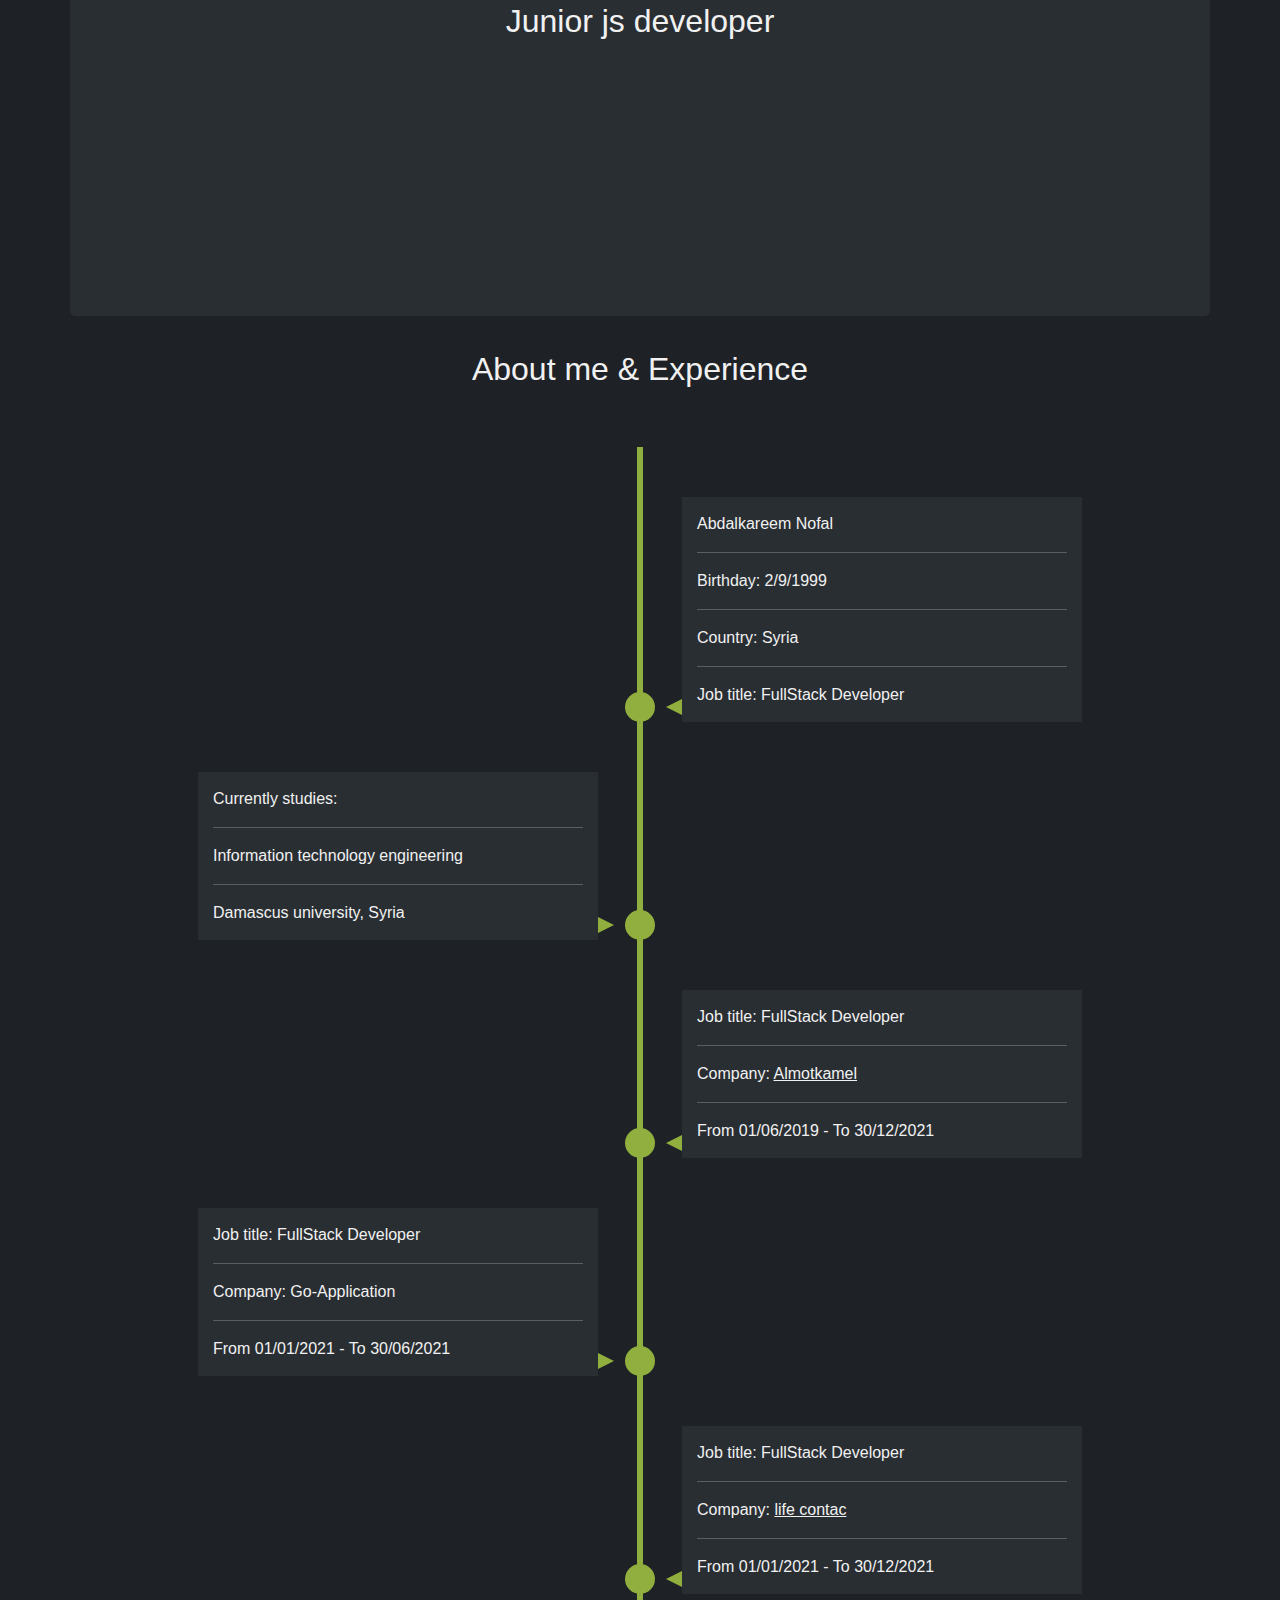
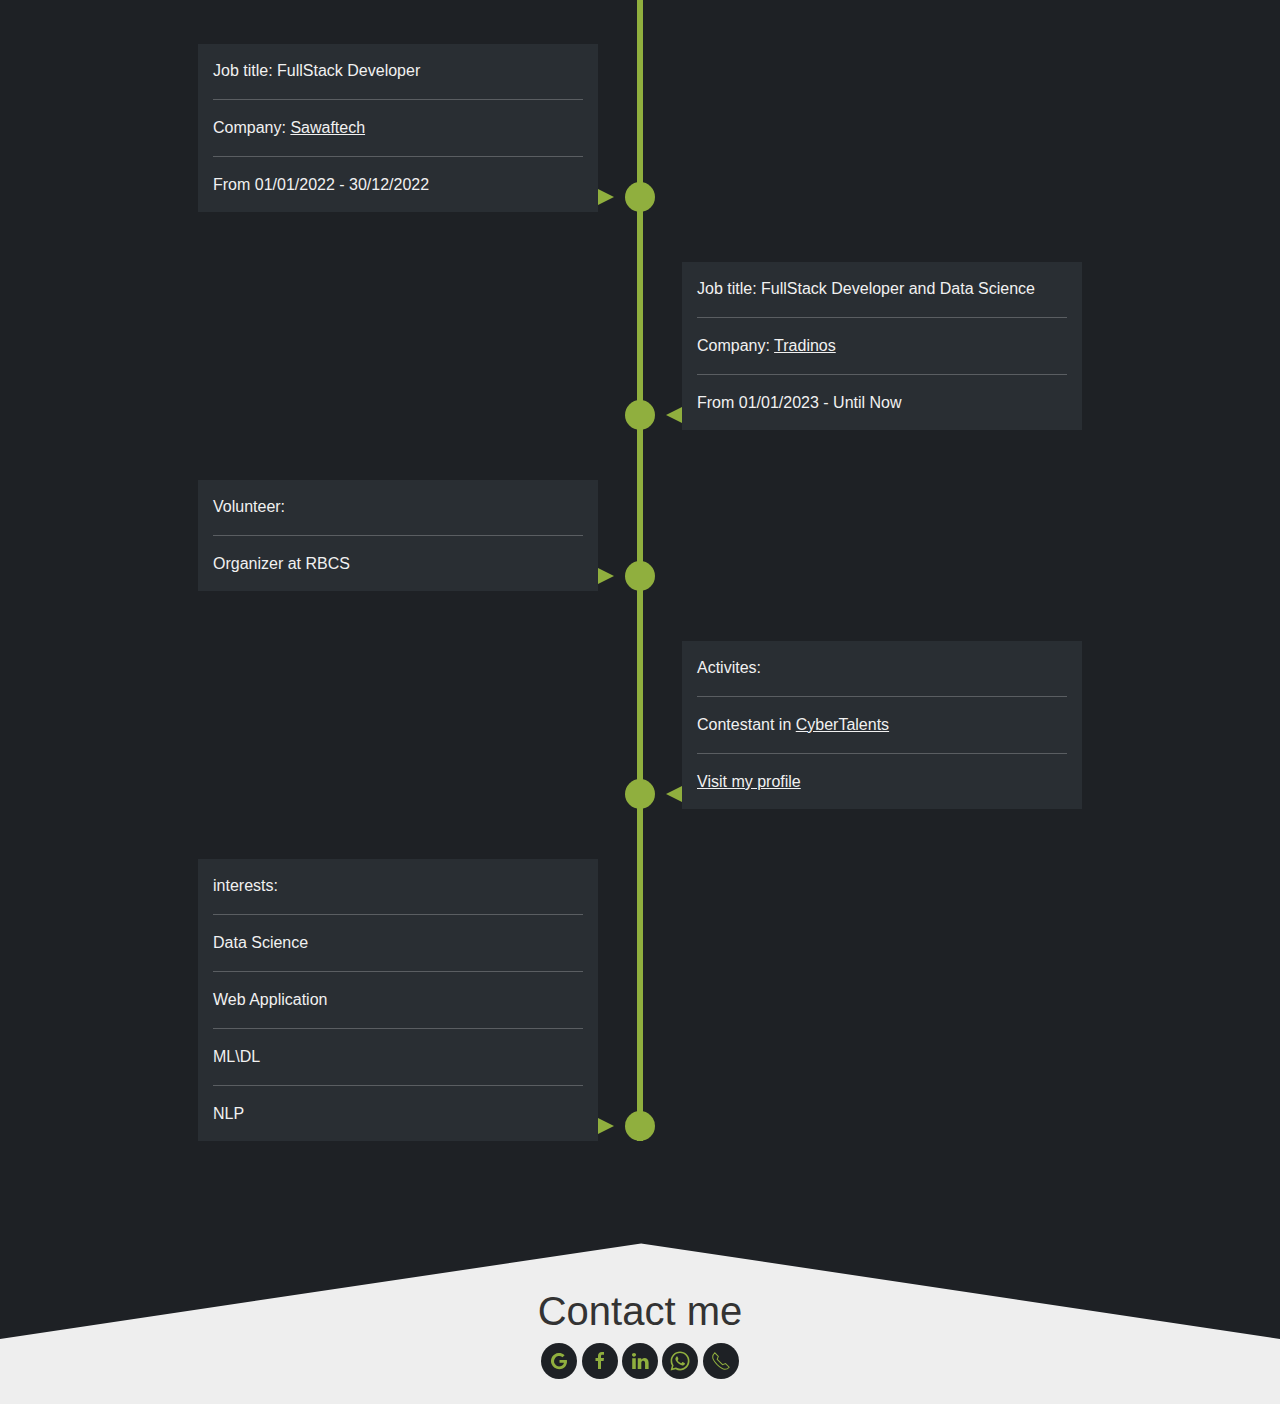
==== commit e182c7d9: "por" ====
--- a/index.html
+++ b/index.html
@@ -264,13 +264,13 @@
                             <div>
                                 interests:
                                 <hr>
-                                Information Security
-                                <hr>
-                                Cybersecurity
-                                <hr>
-                                Penetration testing
-                                <hr>
-                                Bug Bounty
+                                Data Science
+                                <hr>
+                                Web Application
+                                <hr>
+                                ML\DL
+                                <hr>
+                                NLP
                             </div>
                         </li>
                     </ul>
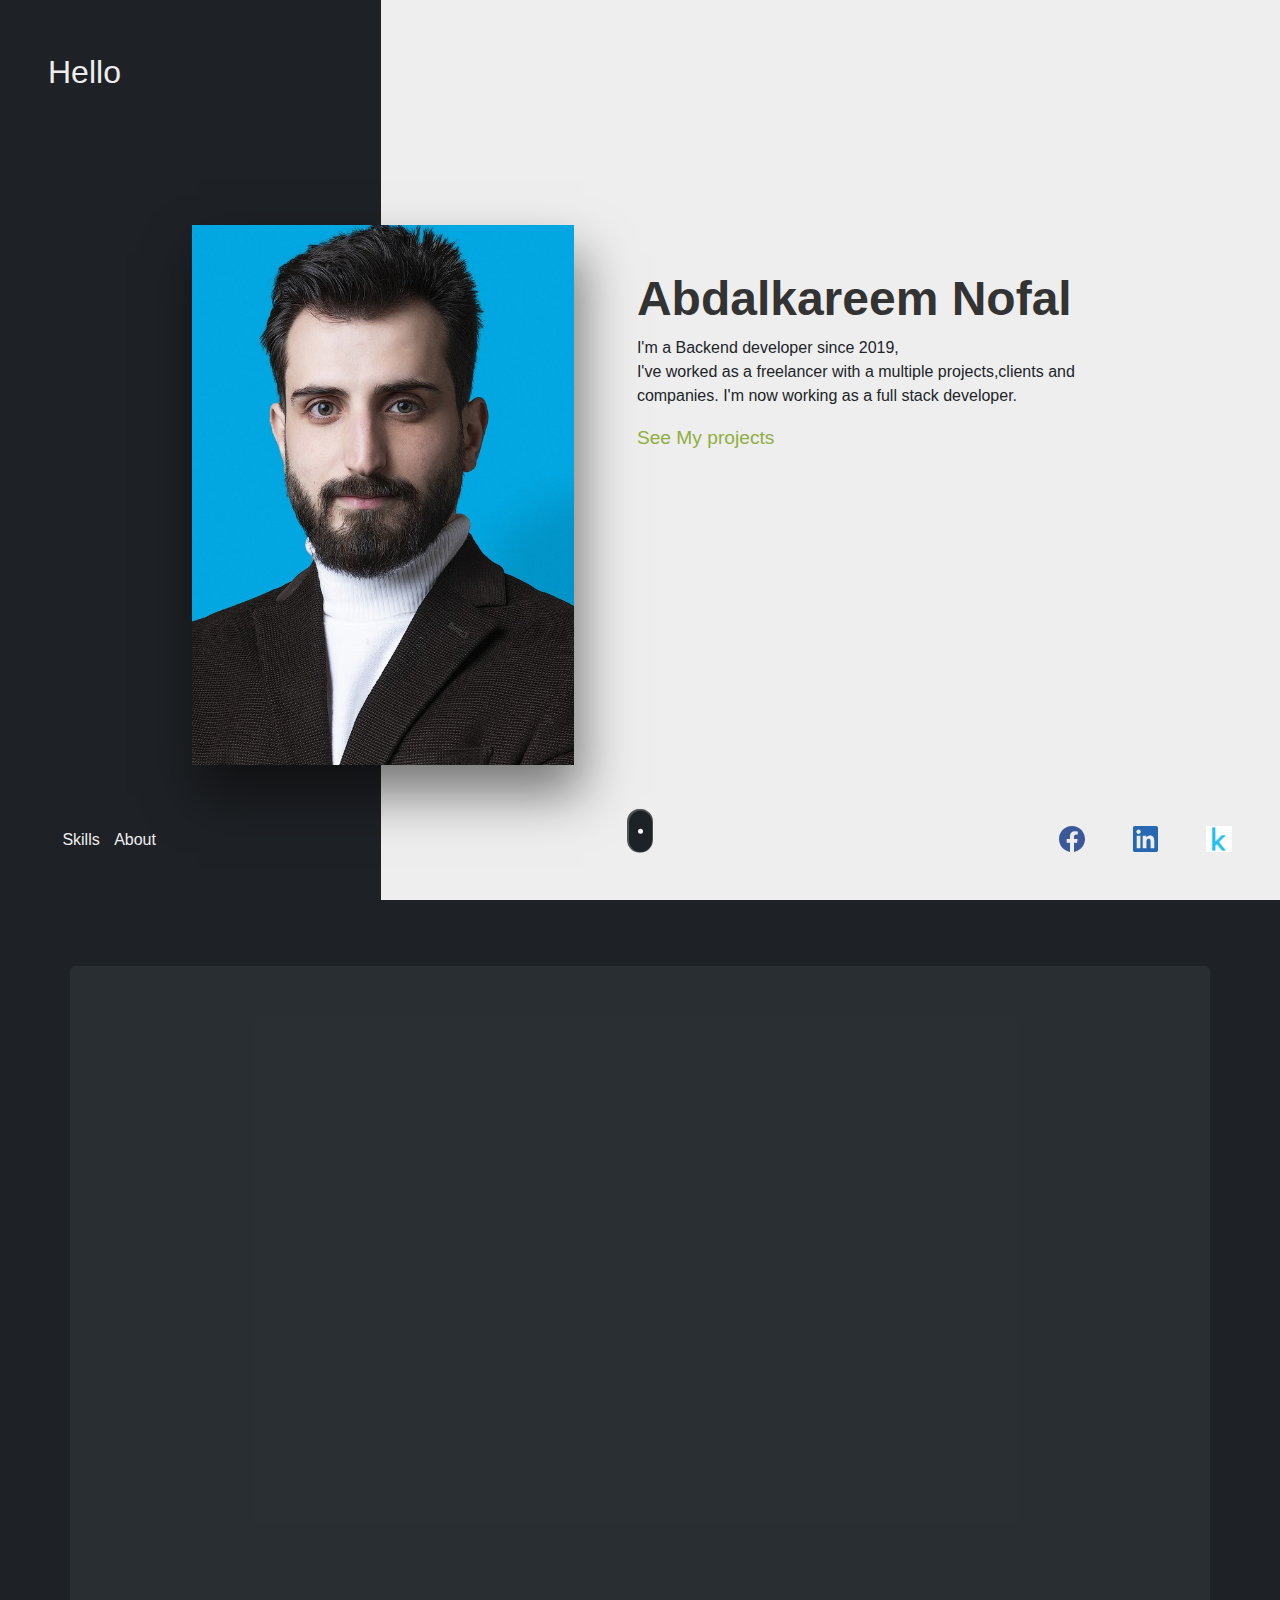
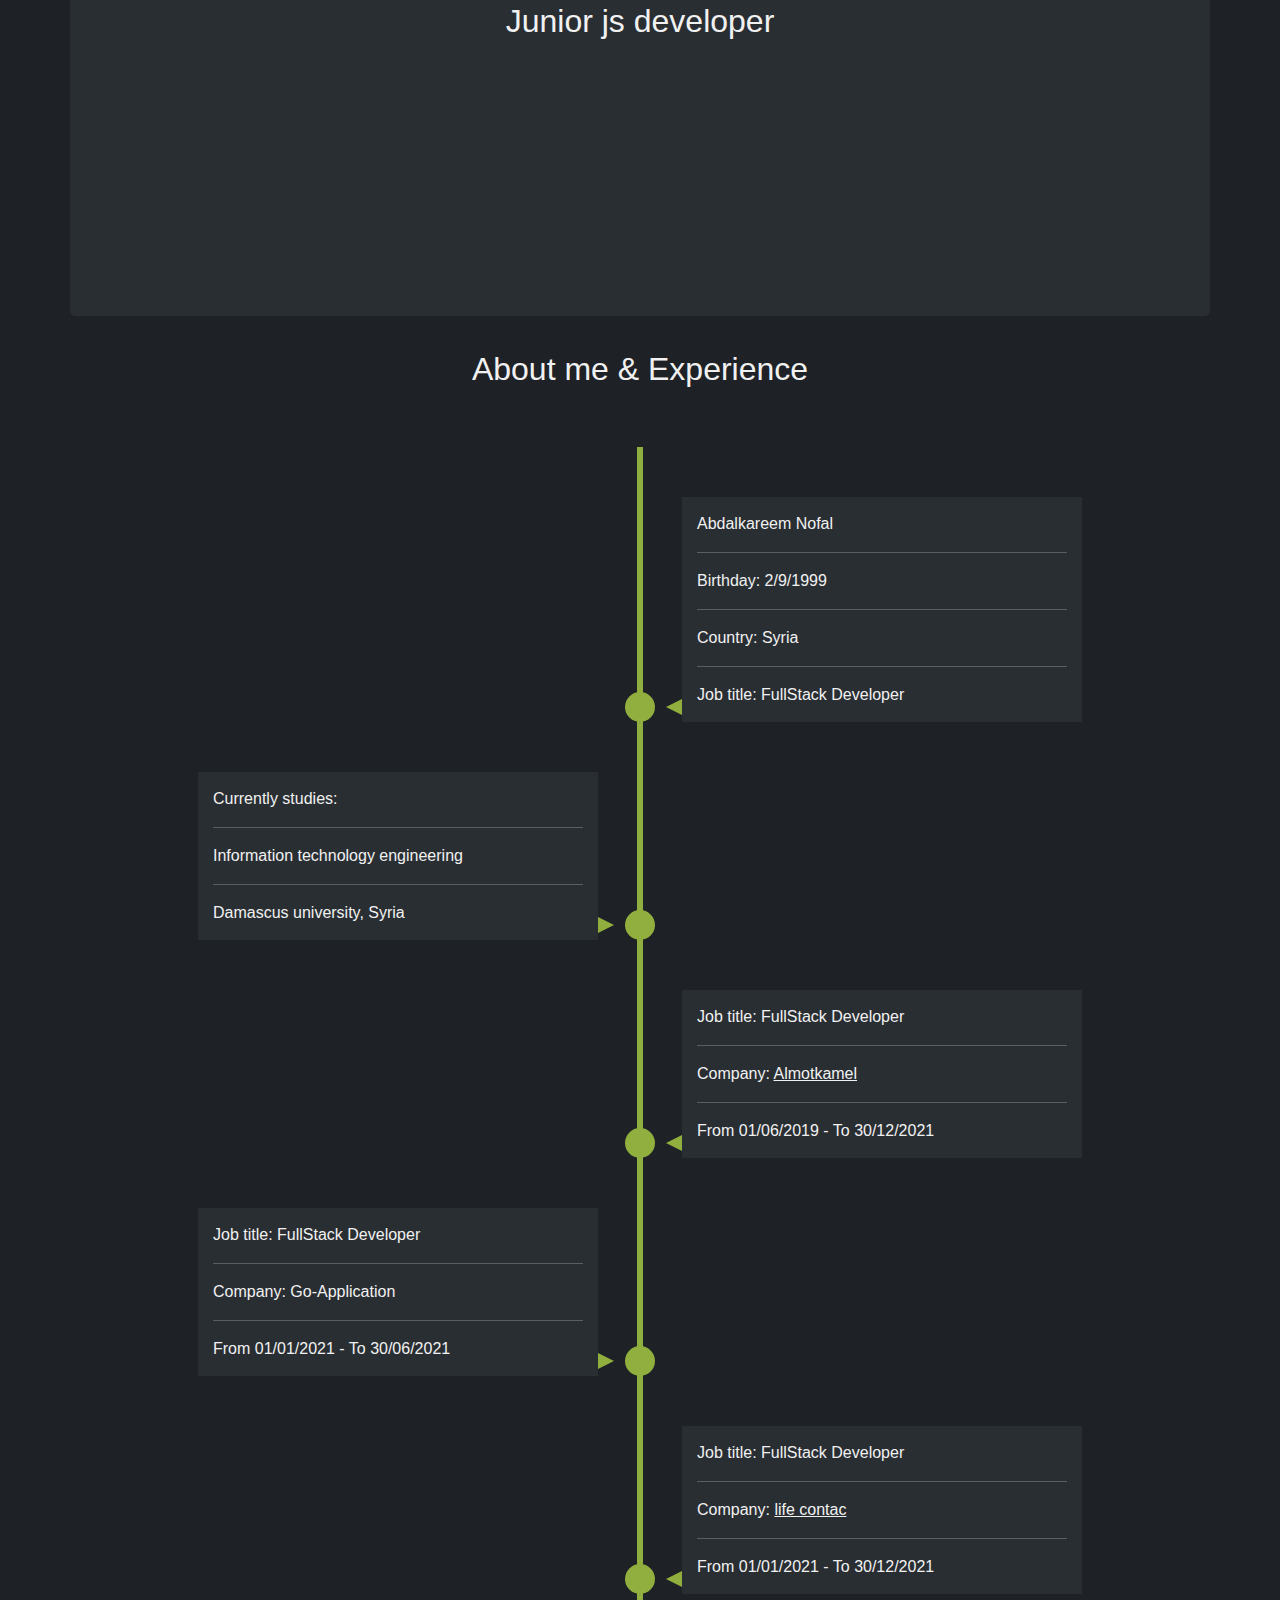
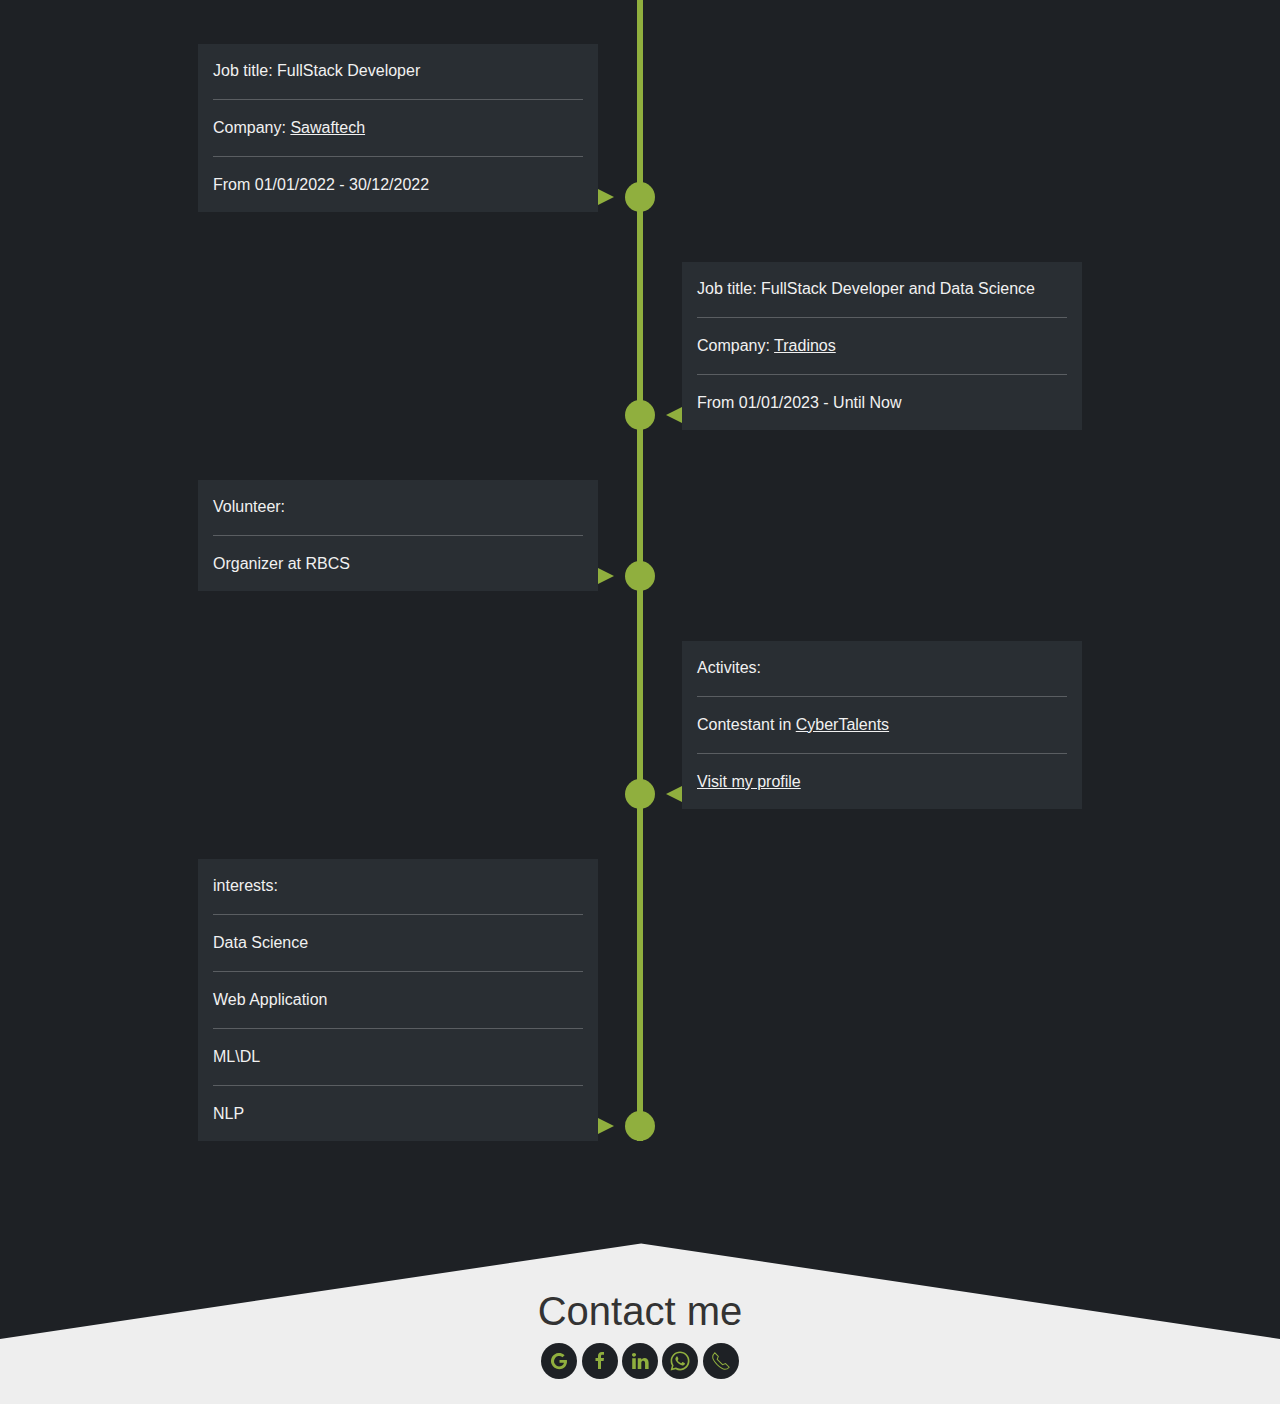
==== commit f21c9f11: "test" ====
--- a/index.html
+++ b/index.html
@@ -70,6 +70,11 @@
                         <ul style="transform: translate(0px, 0px); opacity: 1;">
                             <a href="https://www.linkedin.com/in/abdalkreem-nofal-61a94b1a9/" target="_blank">
                                 <img src="./images/linkedin.svg" alt="">
+                            </a>
+                        </ul>
+                        <ul style="transform: translate(0px, 0px); opacity: 1;">
+                            <a href="https://www.kaggle.com/abdalkreemnofal" target="_blank">
+                                <img src="./images/kaggle.png" alt="">
                             </a>
                         </ul>
                     </li>
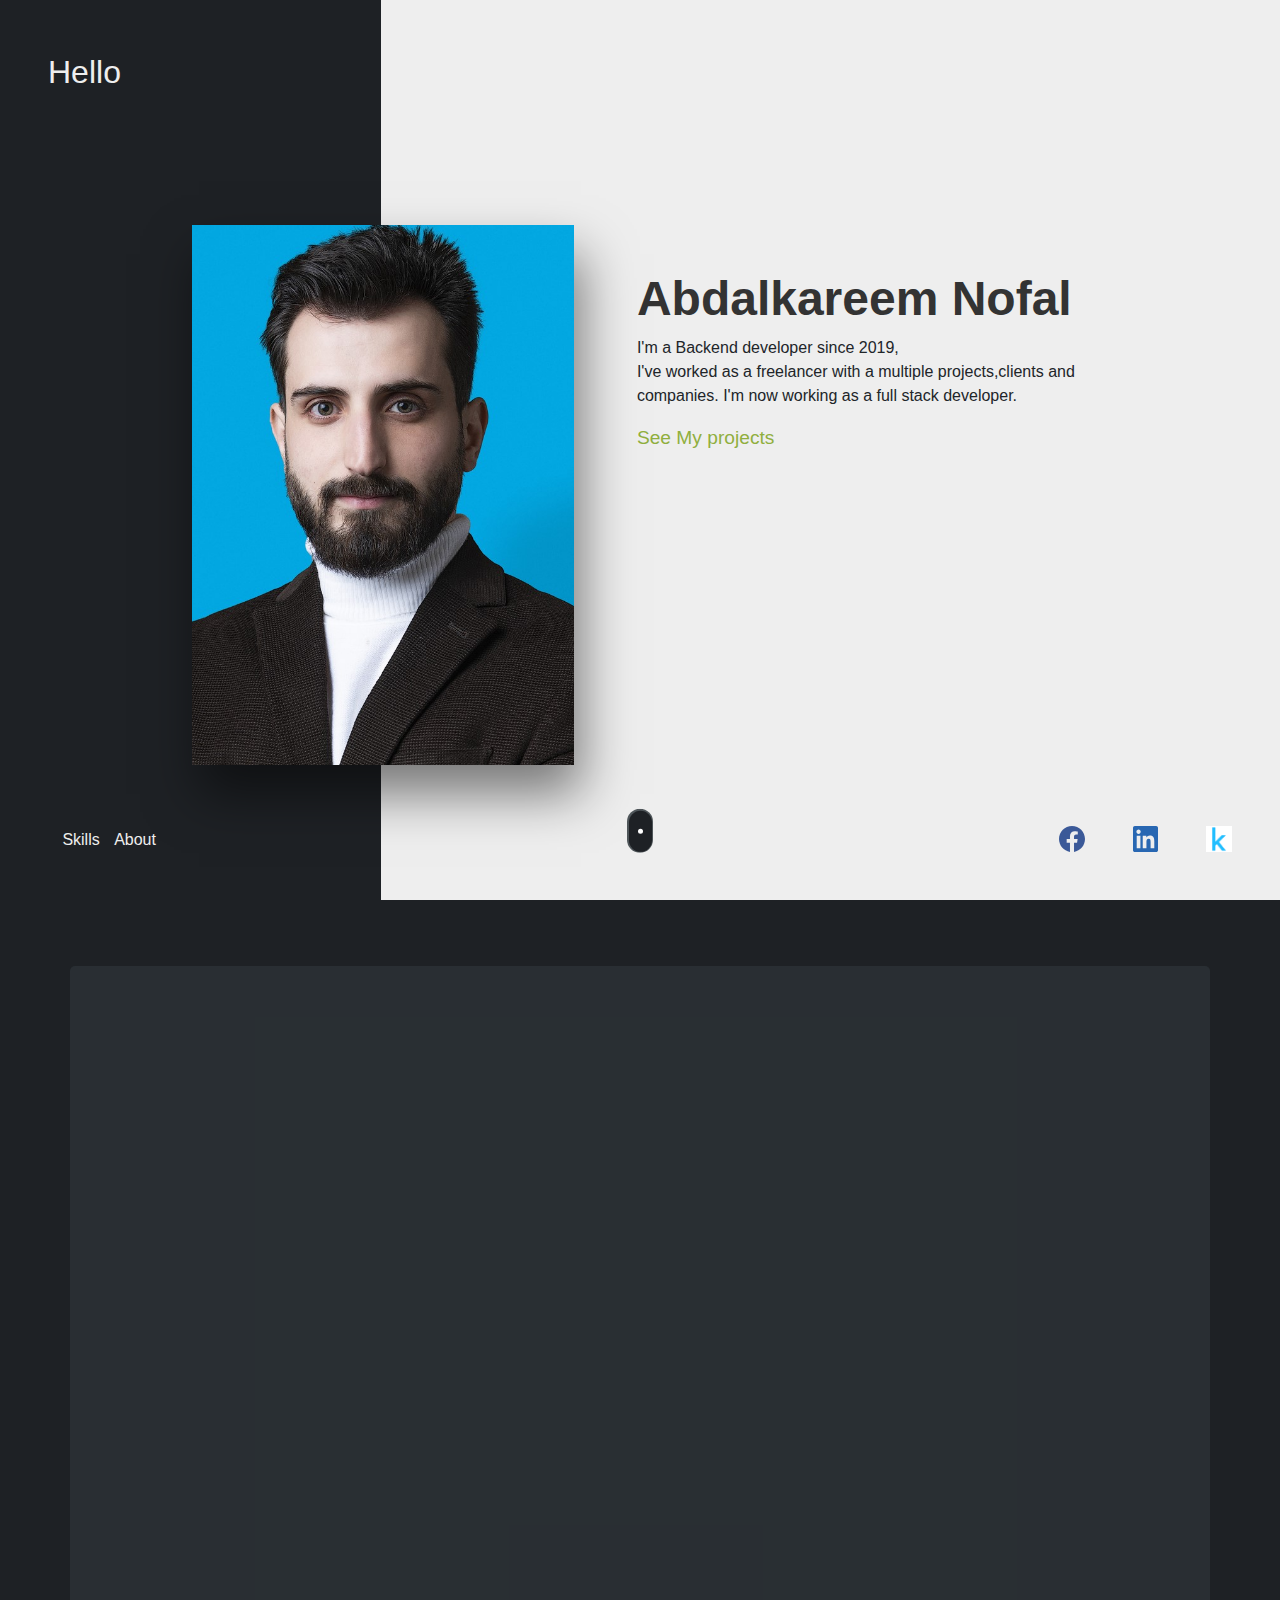
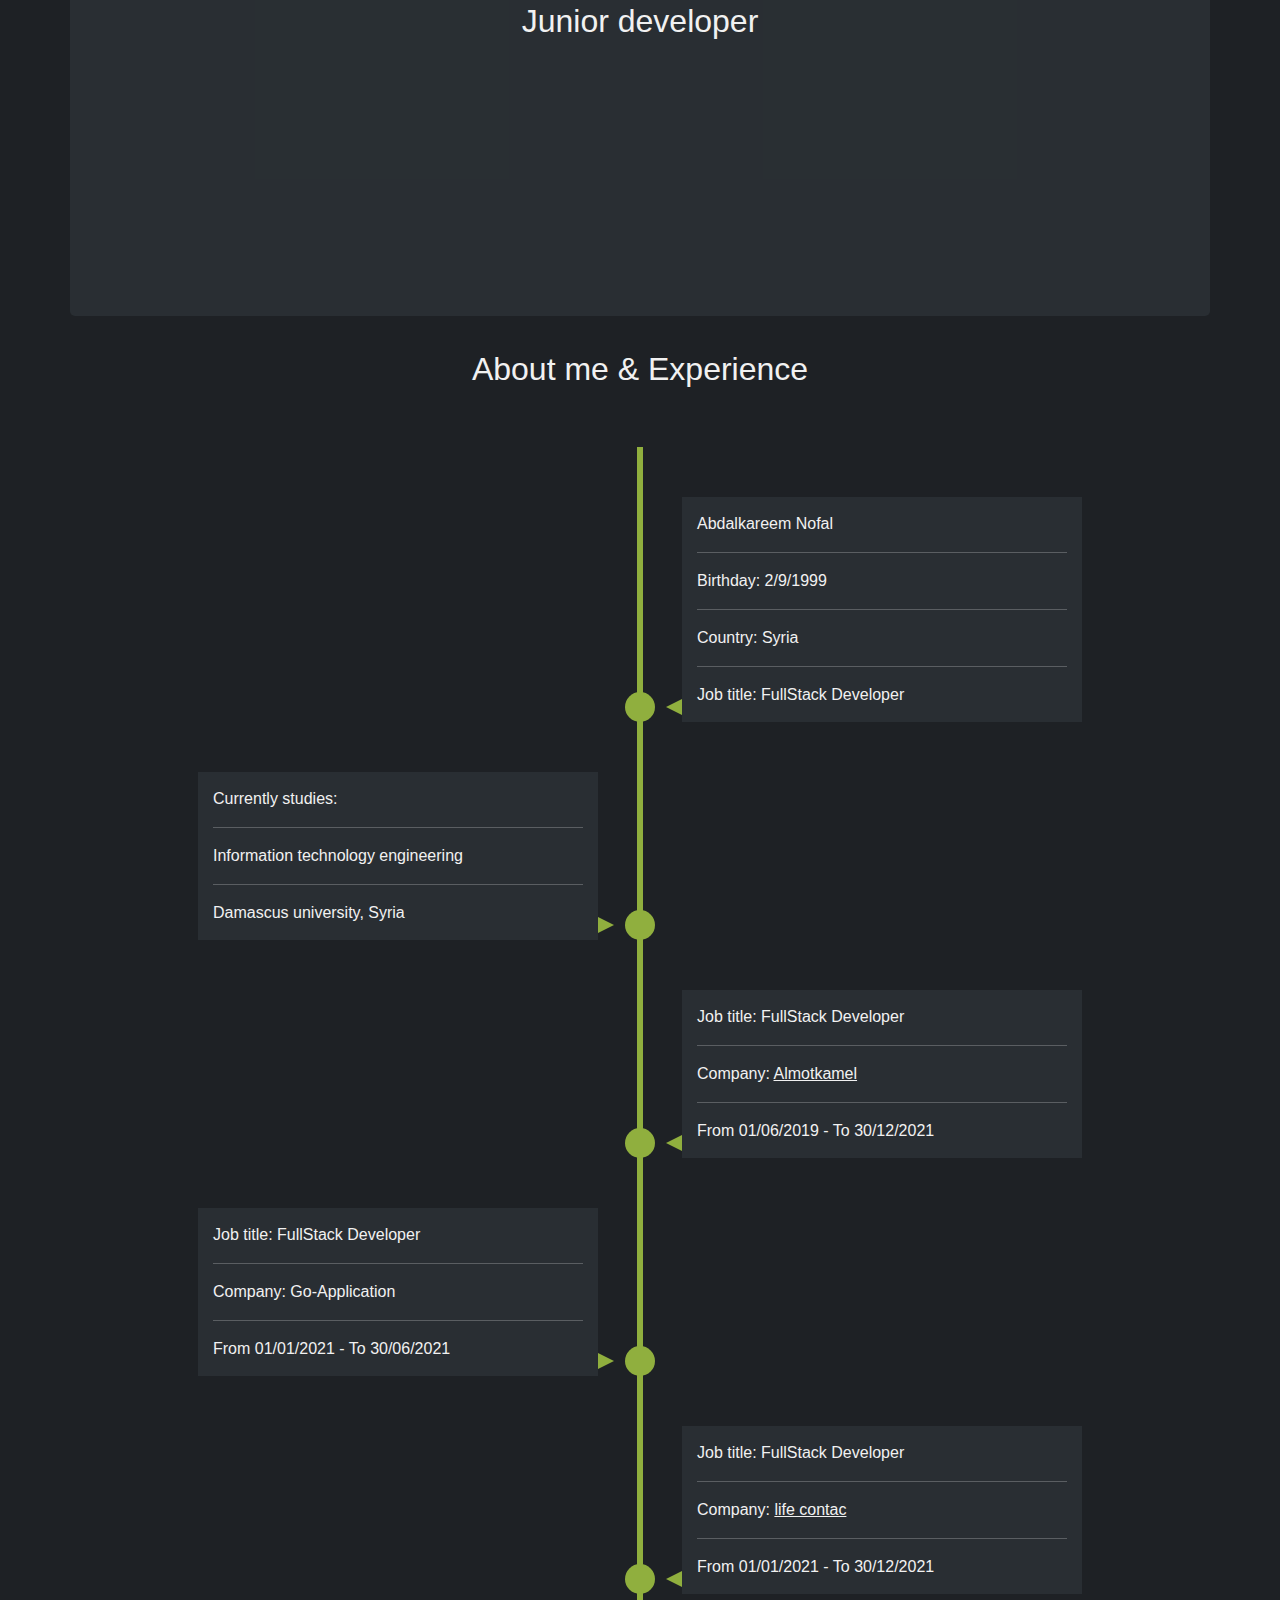
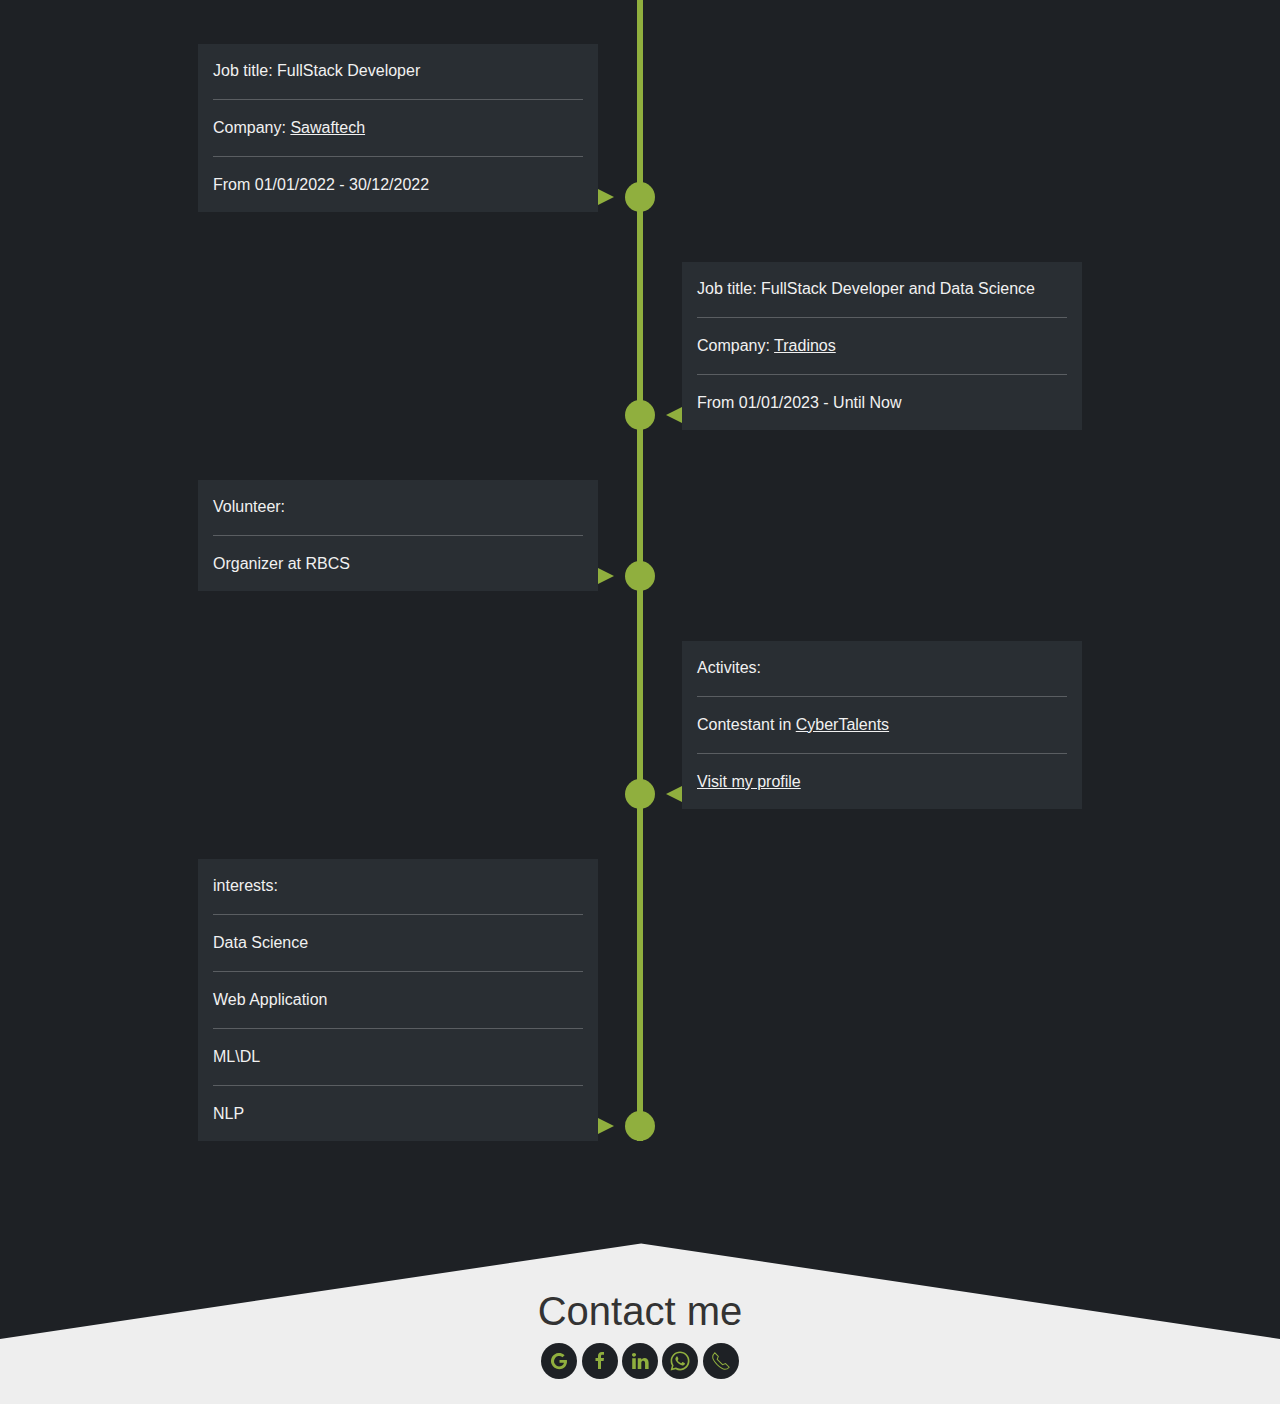
==== commit f2818e95: "test" ====
--- a/index.html
+++ b/index.html
@@ -143,7 +143,7 @@
                             </div>
 
                             <div class="col-md-12 mt-5 text-center">
-                                <h2>Junior js developer</h2>
+                                <h2>Junior developer</h2>
                             </div>
                             <div class="col-md-3 col-sm-3 text-center aos-init" data-aos="zoom-out-up">
                                 <img src="./images/material-ui-1.svg" uk-tooltip="title: MaterialUI - ReactJS;pos: right" alt="" title="" aria-expanded="false" tabindex="0">
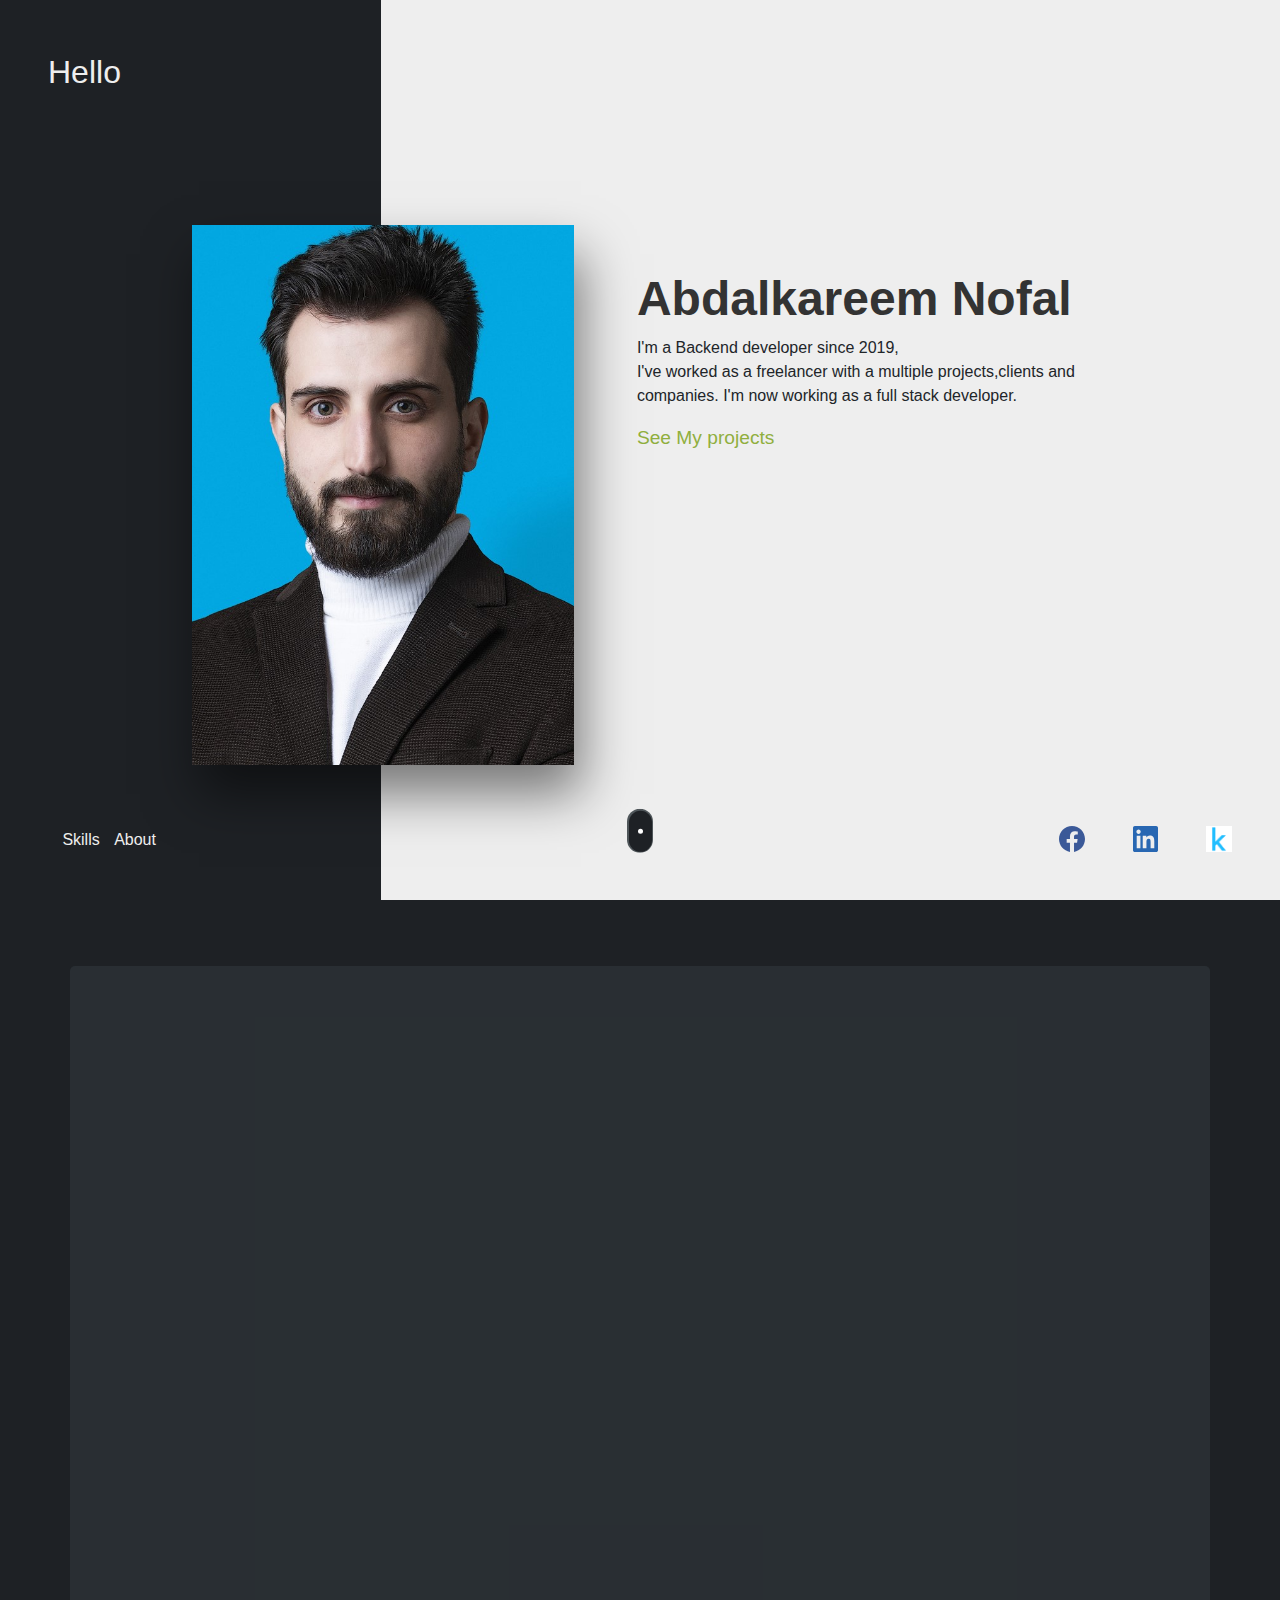
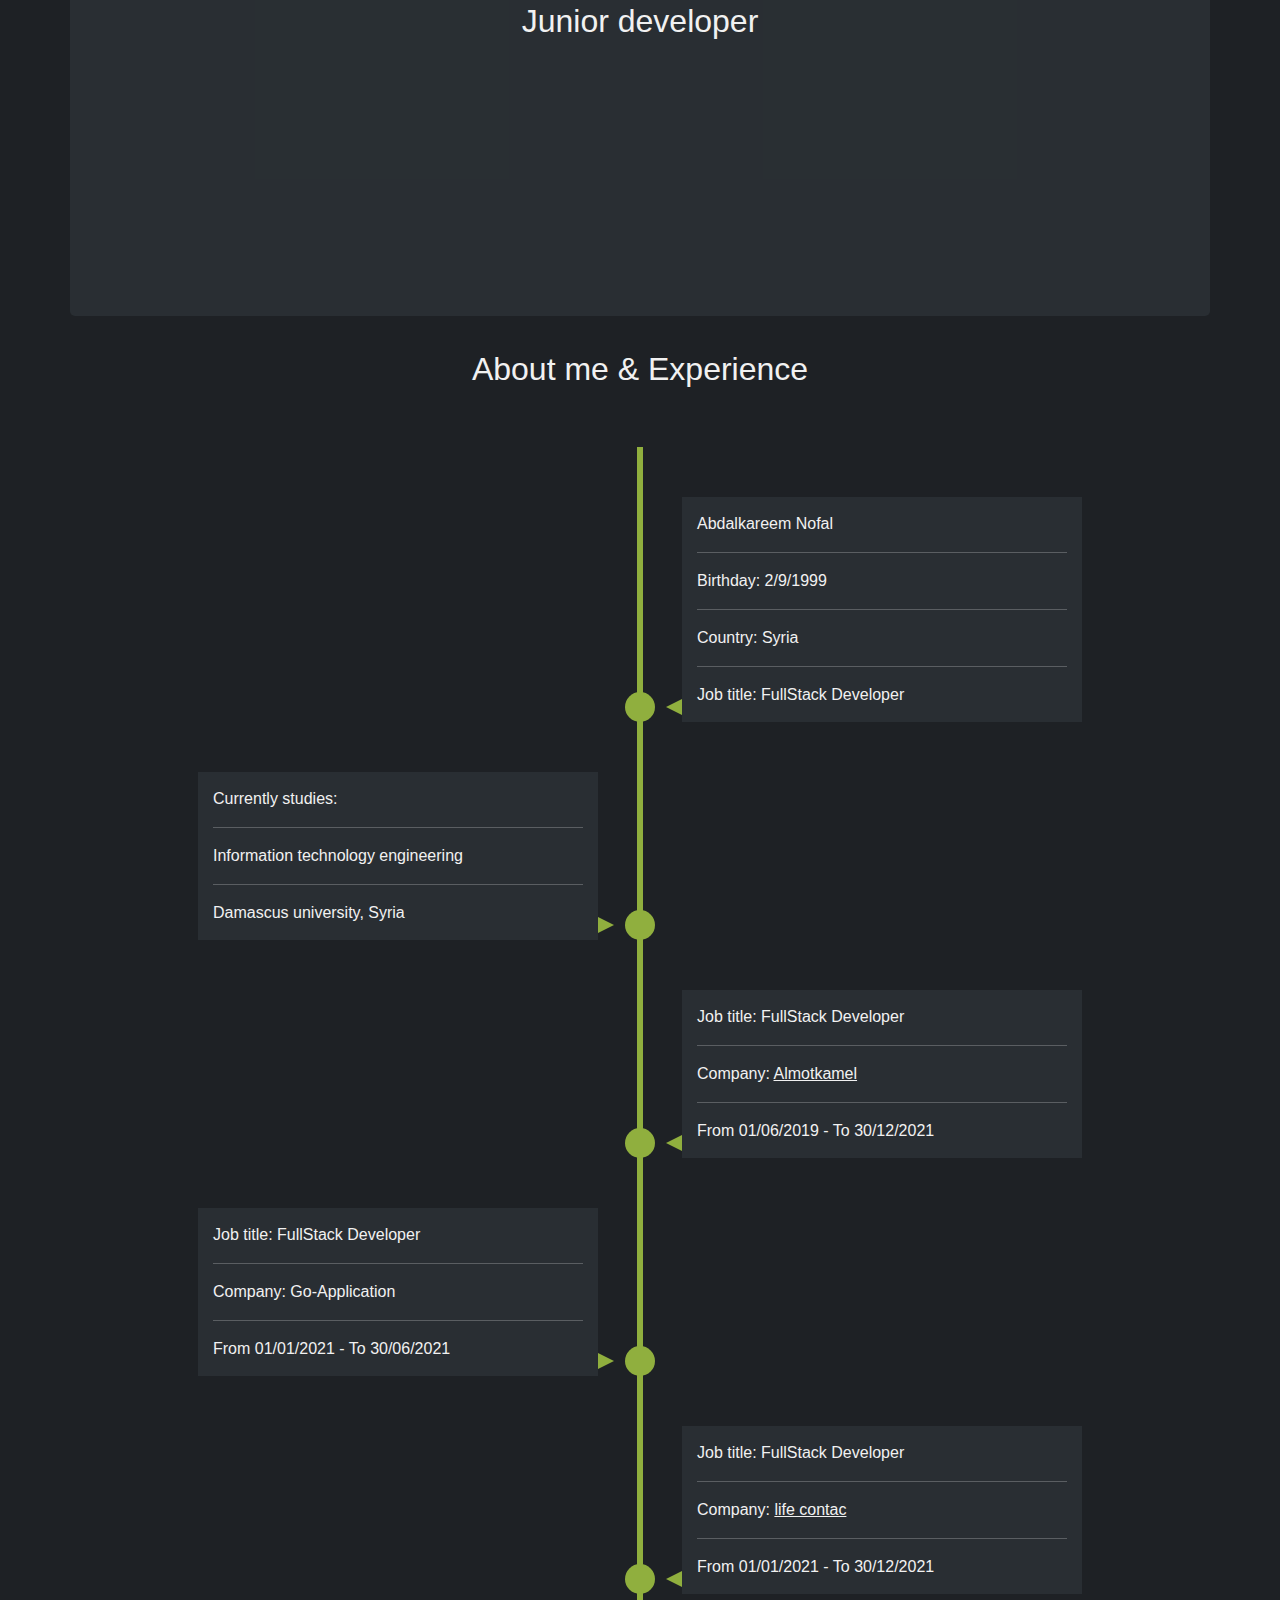
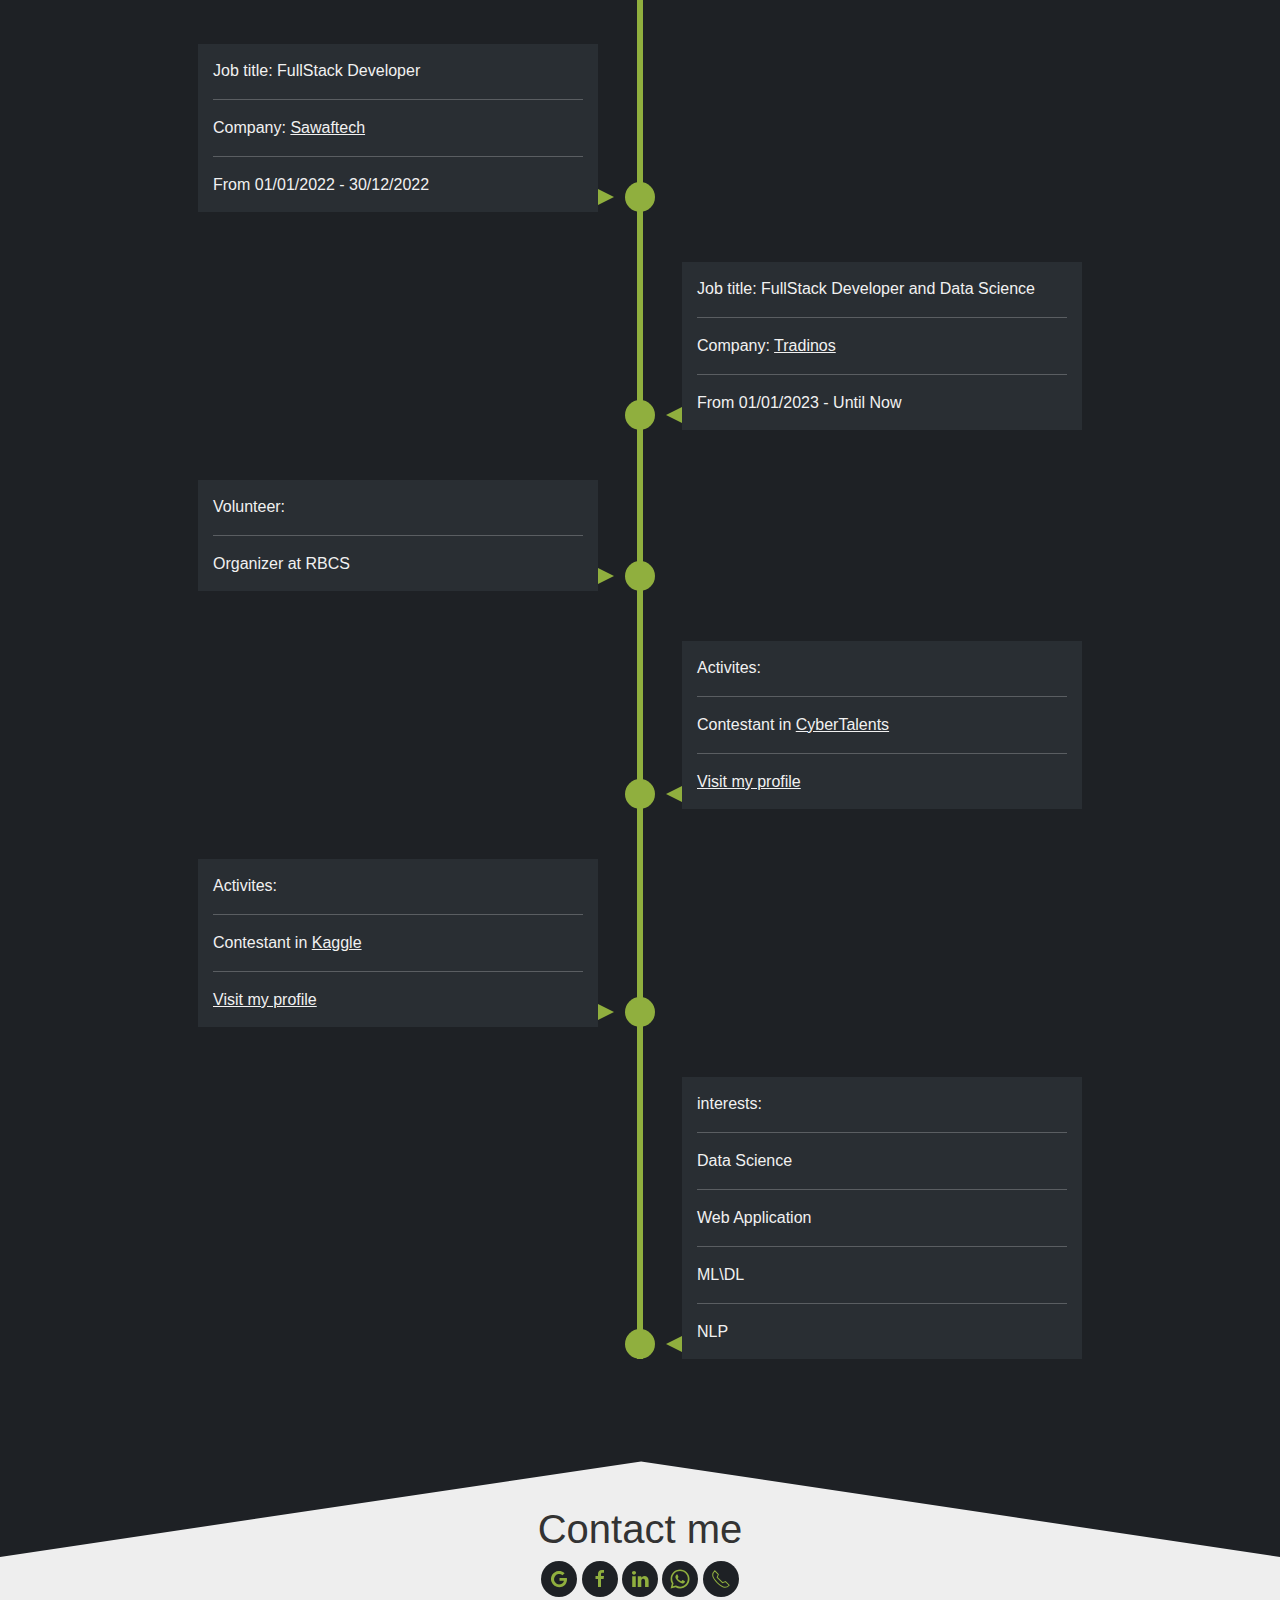
==== commit ddc185b2: "test" ====
--- a/index.html
+++ b/index.html
@@ -267,6 +267,15 @@
                         </li>
                         <li class="in-view">
                             <div>
+                                Activites:
+                                <hr>
+                                Contestant in <a href="https://www.kaggle.com/" target="_blank" class="text-decoration-underline">Kaggle</a>
+                                <hr>
+                                <a class="text-decoration-underline" target="_blank" href="https://www.kaggle.com/abdalkreemnofal">Visit my profile</a>
+                            </div>
+                        </li>
+                        <li class="in-view">
+                            <div>
                                 interests:
                                 <hr>
                                 Data Science
